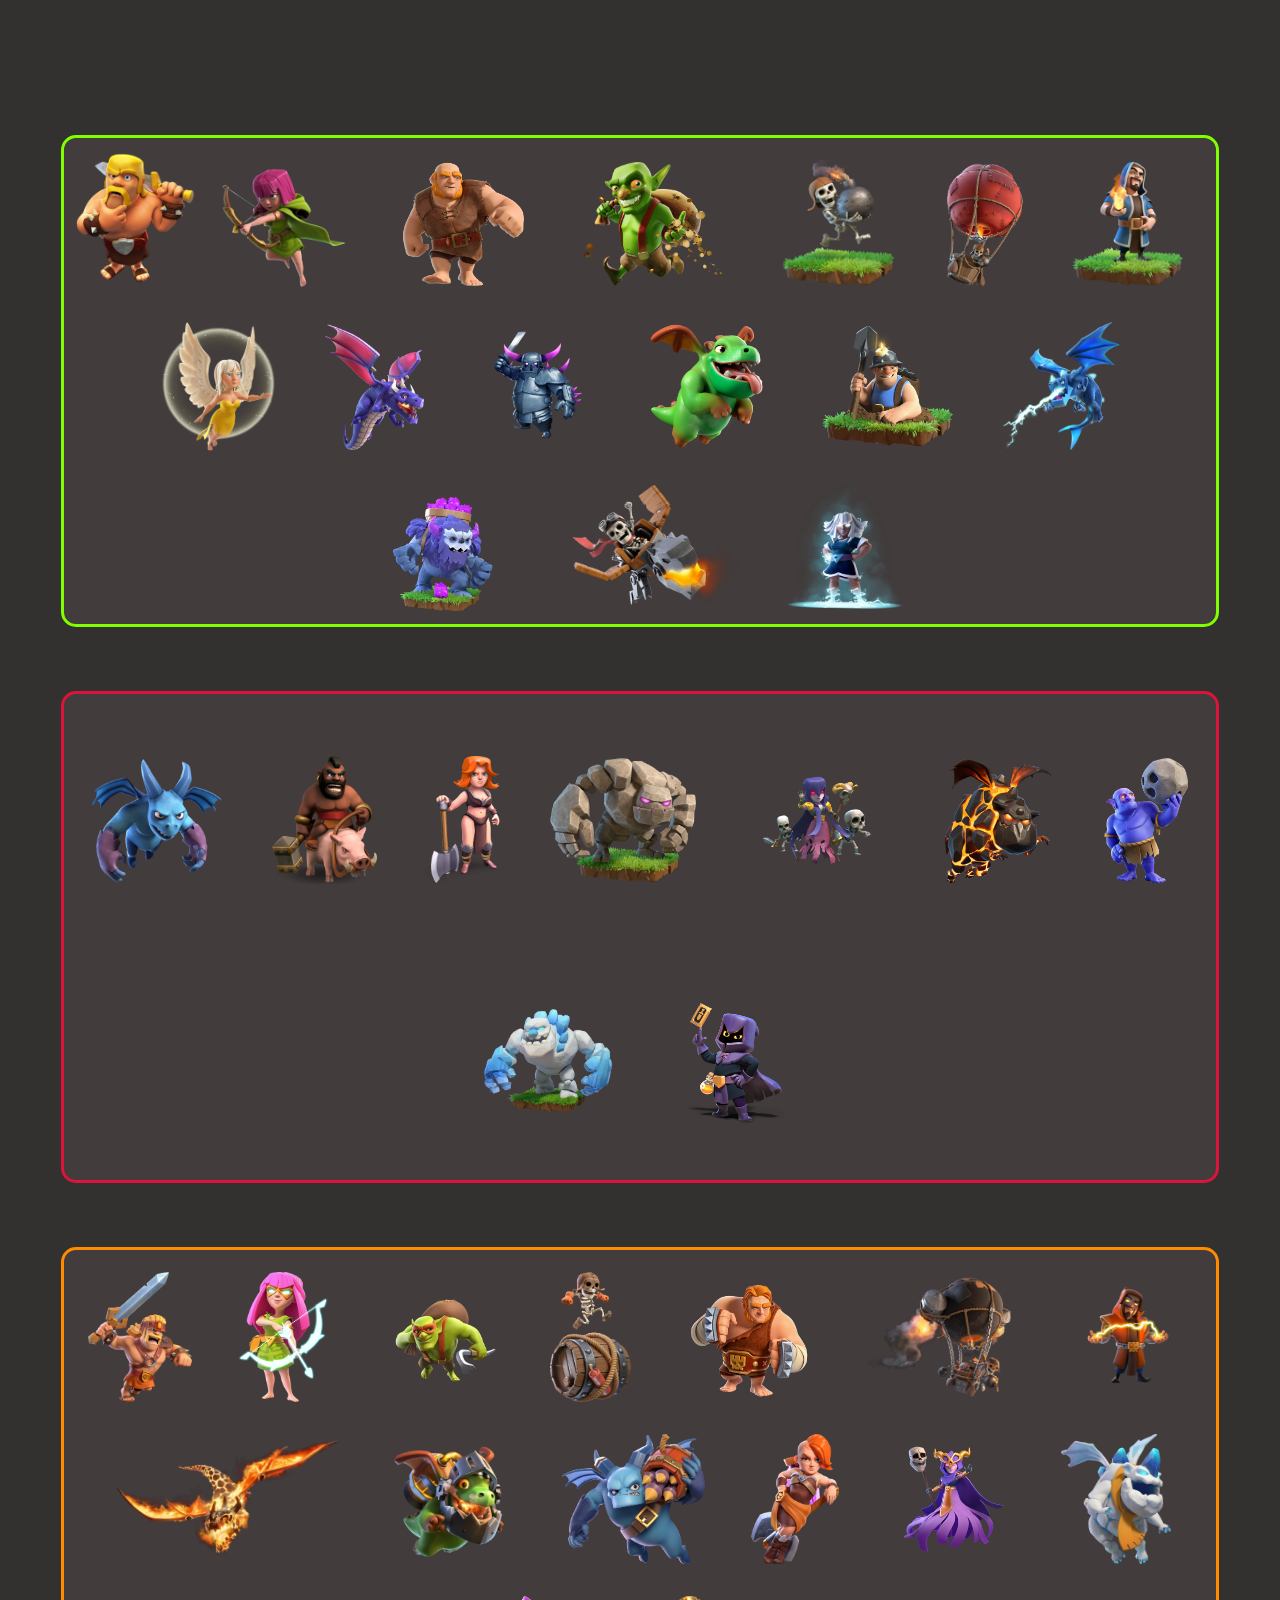
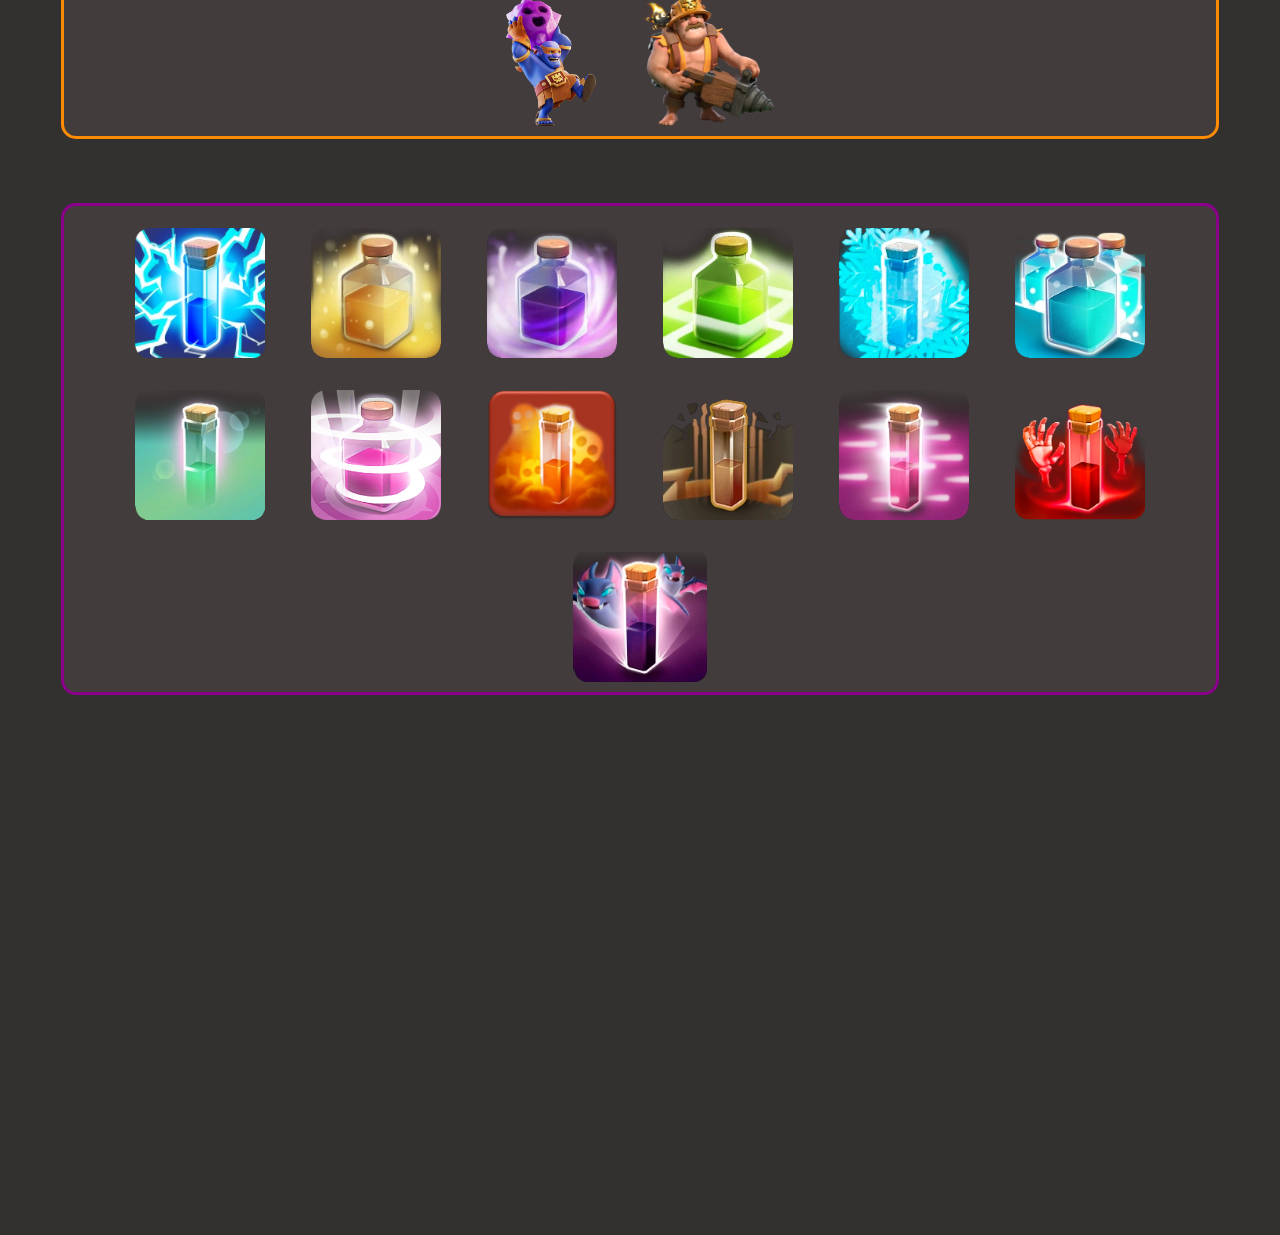
==== army-page.html @ 50364f73 "oui" ====
<!DOCTYPE html>
<html lang="en">
<head>
    <meta charset="UTF-8">
    <meta http-equiv="X-UA-Compatible" content="IE=edge">
    <meta name="viewport" content="width=device-width, initial-scale=1.0">
    <title>army-page</title>
    <link rel="stylesheet" href="styles.css">
</head>
<body>
    <div class="top-box"></div>
    <div class="page-container3">
        <div class="rect" id="elixir-troops">
            <div class="army-box">
                <a href="army-product-page"><img class="troop-img" src="bilder/barbarian.png" alt="bilder/barbarian.png"></a>
                <img class="troop-img" src="bilder/archer.png" alt="bilder/archer.png">
                <img class="troop-img" src="bilder/giant.png" alt="bilder/giant.png">
                <img class="troop-img" src="bilder/goblin.png" alt="bilder/goblin.png">
                <img class="troop-img" src="bilder/wall-breaker.webp" alt="bilder/wall-breaker.webp">
                <img class="troop-img" src="bilder/balloon.webp" alt="bilder/balloon.webp">
                <img class="troop-img" src="bilder/wizard.webp" alt="bilder/wizard.webp">
                <img class="troop-img" src="bilder/healer.webp" alt="bilder/healer.webp">
                <img class="troop-img" src="bilder/dragon.webp" alt="bilder/dragon.webp">
                <img class="troop-img" src="bilder/pekka.png" alt="bilder/pekka.png">
                <img class="troop-img" src="bilder/baby-dragon.webp" alt="bilder/baby-dragon.webp">
                <img class="troop-img" src="bilder/miner.webp" alt="bilder/miner.webp">
                <img class="troop-img" src="bilder/electro-dragon.webp" alt="bilder/electro-dragon.webp">
                <img class="troop-img" src="bilder/yeti.webp" alt="bilder/yeti.webp">
                <img class="troop-img" src="bilder/dragon-rider.webp" alt="bilder/dragon-rider.webp">
                <img class="troop-img" src="bilder/electro-titan.webp" alt="bilder/electro-titan.webp">
            </div>
        </div>

        <div class="rect" id="dark-elixir-troops">
            <div class="army-box">
                <img class="troop-img" src="bilder/minion.webp" alt="bilder/minion.webp">
                <img class="troop-img" src="bilder/hog-rider.png" alt="bilder/hog-rider.png">
                <img class="troop-img" src="bilder/valkarie.png" alt="bilder/valkarie.png">
                <img class="troop-img" src="bilder/golem.webp" alt="bilder/golem.webp">
                <img class="troop-img" src="bilder/witch.png" alt="bilder/witch.webp">
                <img class="troop-img" src="bilder/lava-hound.webp" alt="bilder/lava-hound.webp">
                <img class="troop-img" src="bilder/bowler.webp" alt="bilder/bowler.webp">
                <img class="troop-img" src="bilder/ice-golem.webp" alt="bilder/ice-golem.webp">
                <img class="troop-img" src="bilder/headhunter.webp" alt="bilder/headhunter.webp">
            </div>
        </div>

        <div class="rect" id="super-troops">
            <div class="army-box">
                <img class="troop-img" src="bilder/super-barbarian.webp" alt="bilder/super-barbarian.webp">
                <img class="troop-img" src="bilder/super-archer.webp" alt="bilder/super-archer.png">
                <img class="troop-img" src="bilder/sneaky-goblin.webp" alt="bilder/sneaky-goblin">
                <img class="troop-img" src="bilder/super-wall-breaker.webp" alt="bilder/super-wall-breaker.webp">
                <img class="troop-img" src="bilder/super-giant.webp" alt="bilder/super-giant.webp">
                <img class="troop-img" src="bilder/rocket-balloon.webp" alt="bilder/rocket-balloon.webp">
                <img class="troop-img" src="bilder/super-wizard.webp" alt="bilder/super-wizard.webp">
                <img class="troop-img" src="bilder/super-dragon.webp" alt="bilder/super-dragon.webp">
                <img class="troop-img" src="bilder/inferno-dragon.webp" alt="bilder/inferno-dragon.webp">
                <img class="troop-img" src="bilder/super-minion.webp" alt="bilder/super-minion.webp">
                <img class="troop-img" src="bilder/super-valkyrie.webp" alt="bilder/super-valkyrie.webp">
                <img class="troop-img" src="bilder/super-witch.webp" alt="bilder/super-witch.webp">
                <img class="troop-img" src="bilder/ice-hound.webp" alt="bilder/ice-hound.webp">
                <img class="troop-img" src="bilder/super-bowler.webp" alt="bilder/super-bowler.webp">
                <img class="troop-img" src="bilder/super-miner.webp" alt="bilder/super-miner.webp">
            </div>
        </div>

        <div class="rect" id="spells">
            <div class="army-box">
                <img class="troop-img" src="bilder/lightning-spell.webp" alt="bilder/lightning-spell.webp">
                <img class="troop-img" src="bilder/heal-spell.webp" alt="bilder/heal-spell.webp">
                <img class="troop-img" src="bilder/rage-spell.webp" alt="bilder/rage-spell.png">
                <img class="troop-img" src="bilder/jump-spell.webp" alt="bilder/jump-spell.webp">
                <img class="troop-img" src="bilder/freeze-spell.webp" alt="bilder/freeze-spell.webp">
                <img class="troop-img" src="bilder/clone-spell.webp" alt="bilder/clone-spell.webp">
                <img class="troop-img" src="bilder/invisibility-spell.webp" alt="bilder/invisibility-spell.webp">
                <img class="troop-img" src="bilder/recall-spell.webp" alt="bilder/recall-spell.webp">
                <img class="troop-img" src="bilder/poison-spell.webp" alt="bilder/poison-spell.webp">
                <img class="troop-img" src="bilder/earthquake-spell.webp" alt="bilder/earthquake-spell.webp">
                <img class="troop-img" src="bilder/haste-spell.webp" alt="bilder/haste-spell.webp">
                <img class="troop-img" src="bilder/skeleton-spell.webp" alt="bilder/skeleton-spell.webp">
                <img class="troop-img" src="bilder/bat-spell.webp" alt="bilder/bat-spell.webp">
            </div>
        </div>
    </div>

    


</body>
</html>
---- styles.css ----
*{
    margin: 0;
}

.page-container{
    width: 100vw;
    height: 350vh;
    background-color: #333030;
    display: flex;
    flex-direction: column;
    align-items: center;
}

.page-container2{
    width: 100vw;
    height: 150vh;
    background-color: #333030;
    display: flex;
    flex-direction: column;
    align-items: center;
}



body{
    overflow-x: hidden;
    background-color: #333030;
}

html, body {
    scroll-behavior: smooth;
}


.top-bar{
    width: 100%;
    height: 4.571%;
    background-color: #423c3c;
    padding-bottom: 1%;
}

.top-bar-box{
    width: 100%;
    height: 50%;
    background-color: #423c3c;
    display: flex;
    flex-direction: row;
    justify-content: center;
}


.button-box{
    display: flex;
    flex-direction: row;
    justify-content: space-around;
    width: 70%;
    height: 100%;
}

.button{
    width: 150px;
    height: 100%;
    border: none;
    background-color: #423c3c;
    color: white;
    text-decoration: none;
    display: flex;
    justify-content: center;
    align-items: center;
    font-size: 16px;
    cursor: pointer;
    margin-bottom: 20%;
  }

.button1{
    width: 150px;
    height: 100%;
    border: none;
    background-color: #423c3c;
    display: inline-block;
    cursor: pointer;
    margin-bottom: 20%;    
}

.button:hover{
    background-color: gray;
}

.button-img{
    height: 50px;
    width: auto;
}

.main-img-box{
    width: 100%;
    height: 21.428%;    
    display: flex;
    justify-content: center;
    overflow: hidden;
}

.main-img{
    width: 100%;
    height: 100%;
}

.middle-box{
    height: 2.285%;
    width: 100%;
}

.content-container1{
    height: 8.886%;
    width: 80%;
    background-image: url("bilder/army-img.png");
    background-repeat: no-repeat;
    border-radius: 20px;
    margin-top: 2.5%;
    margin-bottom: 2.5%;
    text-decoration: none;
    max-width: 864px;
    max-height: 287.928px;
}

.content-container2{
    height: 8.886%;
    width: 80%;
    background-image: url("bilder/defence-img.png");
    background-repeat: no-repeat;
    border-radius: 20px;
    margin-top: 2.5%;
    margin-bottom: 2.5%;
    text-decoration: none;
    max-width: 864px;
    max-height: 287.928px;
}

.content-container3{
    height: 8.886%;
    width: 80%;
    background-image: url("bilder/builder-base-img.png");
    background-repeat: no-repeat;
    border-radius: 20px;
    margin-top: 2.5%;
    margin-bottom: 2.5%;
    text-decoration: none;
    max-width: 864px;
    max-height: 287.928px;
}

.content-container4{
    height: 8.886%;
    width: 80%;
    background-image: url("bilder/town-hall-img.png");
    background-repeat: no-repeat;
    border-radius: 20px;
    margin-top: 2.5%;
    margin-bottom: 2.5%;
    text-decoration: none;
    max-width: 864px;
    max-height: 287.928px;
}

.content-container5{
    height: 8.886%;
    width: 80%;
    background-image: url("bilder/clan-capital-img.png");
    background-repeat: no-repeat;
    border-radius: 20px;
    margin-top: 2.5%;
    margin-bottom: 2.5%;
    text-decoration: none;
    max-width: 864px;
    max-height: 287.928px;
}

.box-text{
    margin-top: 20px;
}

h1{
    font-size: 50px;
    color: white;
    border: none;
    font-family: 'Courier New', Courier, monospace;
    display: flex;
    justify-content: center;
}

.bottom-box-container{
    height: 16.666%;
    width: 100%;
    display: flex;
    flex-direction: column;
    justify-content: flex-end;
}

.bottom-box{
    height: 70%;
    width: 100%;
    background-color: #423c3c;
}




    



.page-container3{
    width: 100vw;
    height: 300vh;
    background-color: #333030;
    display: flex;
    flex-direction: column;
    align-items: center;
}

.rect{
    width: 90%;
    height: 18%;
    display: flex;
    flex-direction: column;
    align-items: center;
    background-color: #423c3c;
    border-radius: 15px;
    margin-bottom:  5%;
}



.army-box{
    width: 100%;
    height: 100%;
    display: flex;
    justify-content: center;
    align-items: center;
    flex-direction: row;
    flex-wrap: wrap;
}

.troop-img{
    width: auto;
    height: 80px;
    padding-left: 2%;
    padding-top: 1%;
    padding-right: 2%;
}
  
.top-box{
    width: 100vw;
    height: 15vh;
}

#elixir-troops{
    border-color: chartreuse;
    border-style: solid;
}

#dark-elixir-troops{
    border-color: crimson;
    border-style: solid;
}
  
#super-troops{
    border-color: darkorange;
    border-style: solid;
}

#spells{
    border-color: darkmagenta;
    border-style: solid;
}

#buildings{
    height: 40%;
}

#traps{
    height: 35%;
}




@media(max-width:1279px){
    .main-img-box{
        height: auto;
    }
}

@media(min-width:1050px){
    .troop-img{
        height: 130px ;
    }
}

@media (max-width:1000px){
    .button-box{
        width: 95%;
    }
    .rect{
        height: 22%;
    }
    .troop-img{
        width: auto;
        height: 85px;
        padding-top: 3%;
    }

}

@media (max-width:700px){
    .rect{
        height: 24%;
    }
    .troop-img{
        height: 75px;
    }
    .middle-box{
        height: 1.9%;
    }

}


@media(max-width:500px){
    .button{
        width: 40px;
        font-size: 10px;
    }
    .button1{
        width: 40px;
    }
    .button-img{
        height: 35px;
    }
    h1{
        font-size: 35px;
    }
    .rect{
        height: 25%;
    }
    .troop-img{
        width: auto;
        height: 70px;
        padding-top: 3%;
    }
    .middle-box{
        height: 1%;
    }
    
    
    
}

@media(max-width:380px){
    .troop-img{
        height: 65px;
    }
}
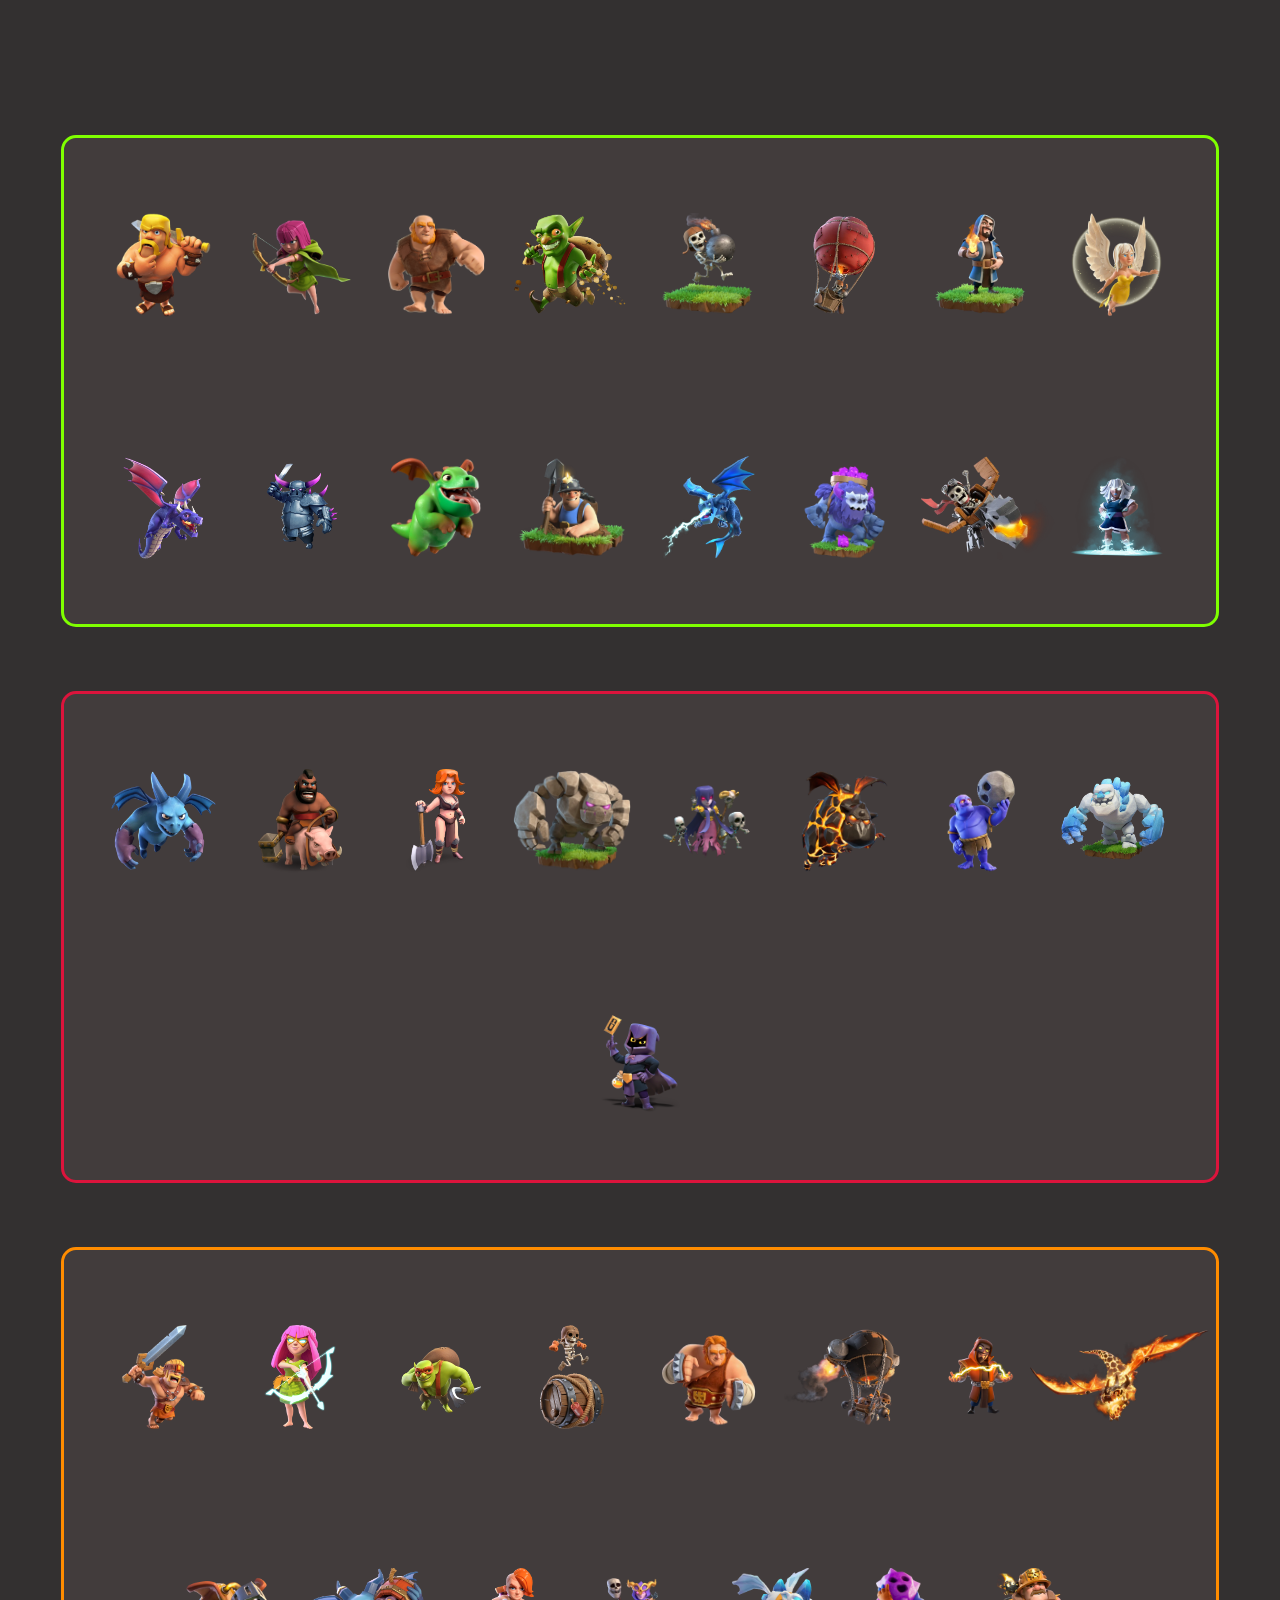
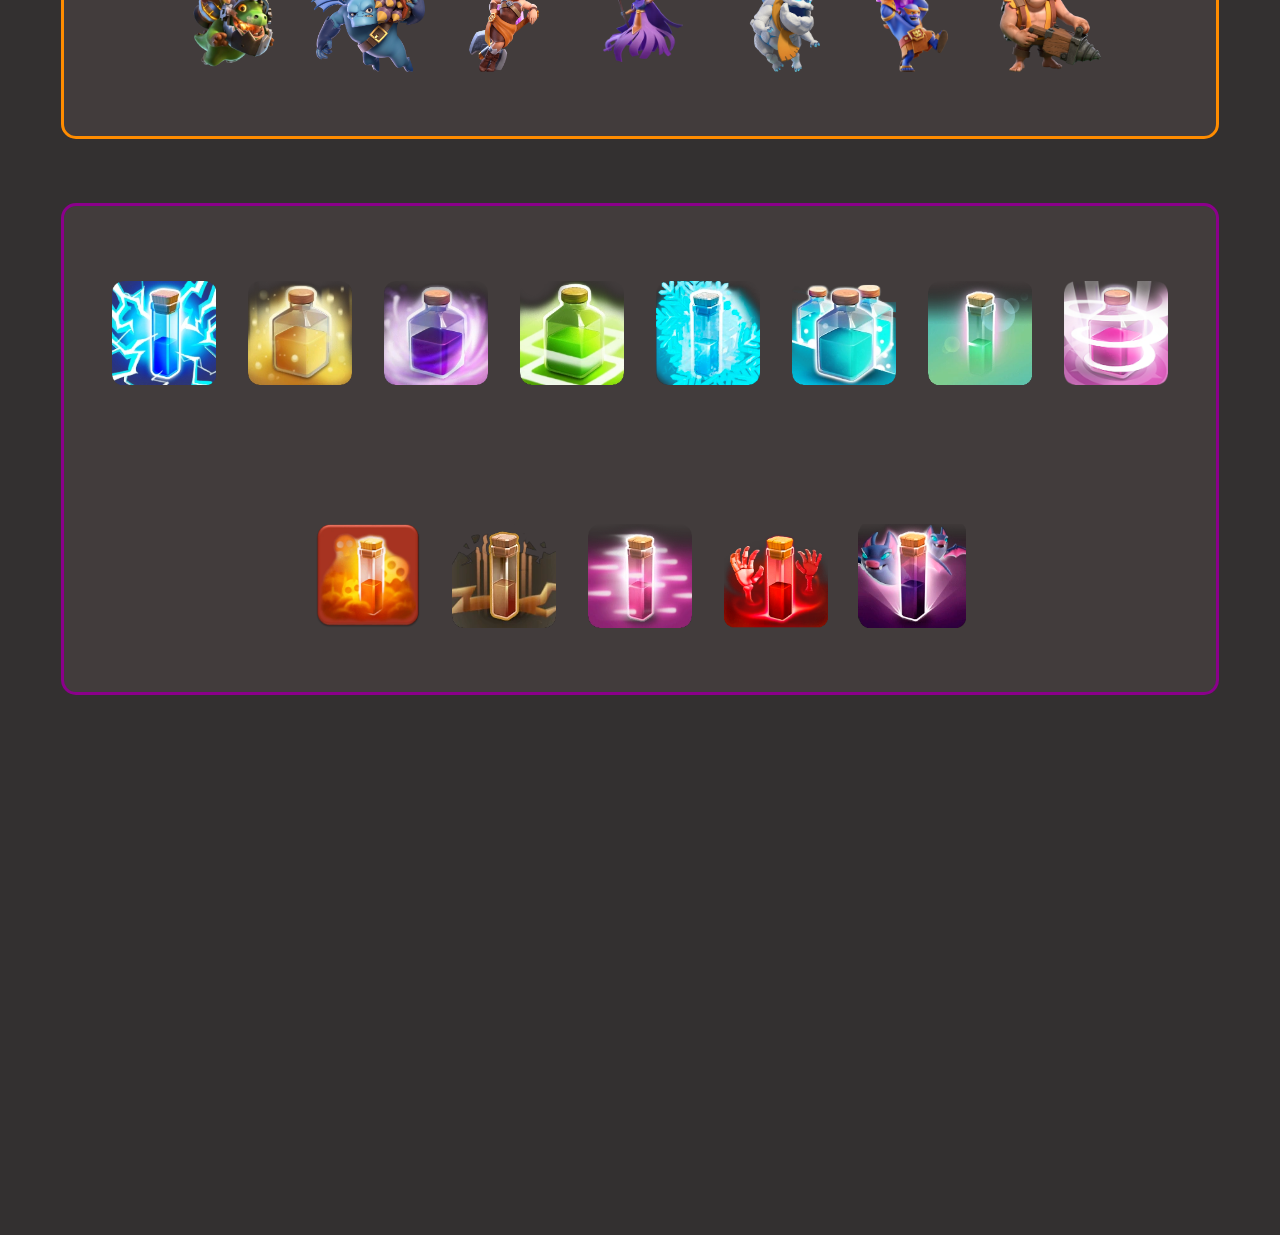
==== commit eb0db418: "började på product-page" ====
--- a/army-page.html
+++ b/army-page.html
@@ -12,74 +12,74 @@
     <div class="page-container3">
         <div class="rect" id="elixir-troops">
             <div class="army-box">
-                <a href="army-product-page"><img class="troop-img" src="bilder/barbarian.png" alt="bilder/barbarian.png"></a>
-                <img class="troop-img" src="bilder/archer.png" alt="bilder/archer.png">
-                <img class="troop-img" src="bilder/giant.png" alt="bilder/giant.png">
-                <img class="troop-img" src="bilder/goblin.png" alt="bilder/goblin.png">
-                <img class="troop-img" src="bilder/wall-breaker.webp" alt="bilder/wall-breaker.webp">
-                <img class="troop-img" src="bilder/balloon.webp" alt="bilder/balloon.webp">
-                <img class="troop-img" src="bilder/wizard.webp" alt="bilder/wizard.webp">
-                <img class="troop-img" src="bilder/healer.webp" alt="bilder/healer.webp">
-                <img class="troop-img" src="bilder/dragon.webp" alt="bilder/dragon.webp">
-                <img class="troop-img" src="bilder/pekka.png" alt="bilder/pekka.png">
-                <img class="troop-img" src="bilder/baby-dragon.webp" alt="bilder/baby-dragon.webp">
-                <img class="troop-img" src="bilder/miner.webp" alt="bilder/miner.webp">
-                <img class="troop-img" src="bilder/electro-dragon.webp" alt="bilder/electro-dragon.webp">
-                <img class="troop-img" src="bilder/yeti.webp" alt="bilder/yeti.webp">
-                <img class="troop-img" src="bilder/dragon-rider.webp" alt="bilder/dragon-rider.webp">
-                <img class="troop-img" src="bilder/electro-titan.webp" alt="bilder/electro-titan.webp">
+                <a href="army-product-page.html?src=bilder/barbarian.png&name=Barbarian"class="troop-img-box"><img class="troop-img" src="bilder/barbarian.png" alt="bilder/barbarian.png"></a>
+                <a href="army-product-page.html?src=bilder/archer.png&name=Archer"class="troop-img-box"><img class="troop-img" src="bilder/archer.png" alt="bilder/archer.png"></a>
+                <a href="army-product-page.html?src=bilder/giant.png&name=Giant"class="troop-img-box"><img class="troop-img" src="bilder/giant.png" alt="bilder/giant.png"></a>
+                <a href="army-product-page.html?src=bilder/goblin.png&name=Goblin"class="troop-img-box"><img class="troop-img" src="bilder/goblin.png" alt="bilder/goblin.png"></a>
+                <a href="army-product-page.html?src=bilder/wall-breaker.webp&name=Wall breaker"class="troop-img-box"><img class="troop-img" src="bilder/wall-breaker.webp" alt="bilder/wall-breaker.webp"></a>
+                <a href="army-product-page.html?src=bilder/balloon.webp&name=Balloon"class="troop-img-box"><img class="troop-img" src="bilder/balloon.webp" alt="bilder/balloon.webp"></a>
+                <a href="army-product-page.html?src=bilder/wizard.webp&name=Wizard"class="troop-img-box"><img class="troop-img" src="bilder/wizard.webp" alt="bilder/wizard.webp"></a>
+                <a href="army-product-page.html?src=bilder/healer.webp&name=Healer"class="troop-img-box"><img class="troop-img" src="bilder/healer.webp" alt="bilder/healer.webp"></a>
+                <a href="army-product-page.html?src=bilder/dragon.webp&name=Dragon"class="troop-img-box"><img class="troop-img" src="bilder/dragon.webp" alt="bilder/dragon.webp"></a>
+                <a href="army-product-page.html?src=bilder/pekka.png&name=P.E.E.K.A"class="troop-img-box"><img class="troop-img" src="bilder/pekka.png" alt="bilder/pekka.png"></a>
+                <a href="army-product-page.html?src=bilder/baby-dragon.webp&name=Baby dragon"class="troop-img-box"><img class="troop-img" src="bilder/baby-dragon.webp" alt="bilder/baby-dragon.webp"></a>
+                <a href="army-product-page.html?src=bilder/miner.webp&name=Miner"class="troop-img-box"><img class="troop-img" src="bilder/miner.webp" alt="bilder/miner.webp"></a>
+                <a href="army-product-page.html?src=bilder/electro-dragon.webp&name=Electro dragon"class="troop-img-box"><img class="troop-img" src="bilder/electro-dragon.webp" alt="bilder/electro-dragon.webp"></a>
+                <a href="army-product-page.html?src=bilder/yeti.webp&name=Yeti"class="troop-img-box"><img class="troop-img" src="bilder/yeti.webp" alt="bilder/yeti.webp"></a>
+                <a href="army-product-page.html?src=bilder/dragon-rider.webp&name=Dragon rider"class="troop-img-box"><img class="troop-img" src="bilder/dragon-rider.webp" alt="bilder/dragon-rider.webp"></a>
+                <a href="army-product-page.html?src=bilder/electro-titan.webp&name=Electro titan"class="troop-img-box"><img class="troop-img" src="bilder/electro-titan.webp" alt="bilder/electro-titan.webp"></a>
             </div>
         </div>
 
         <div class="rect" id="dark-elixir-troops">
             <div class="army-box">
-                <img class="troop-img" src="bilder/minion.webp" alt="bilder/minion.webp">
-                <img class="troop-img" src="bilder/hog-rider.png" alt="bilder/hog-rider.png">
-                <img class="troop-img" src="bilder/valkarie.png" alt="bilder/valkarie.png">
-                <img class="troop-img" src="bilder/golem.webp" alt="bilder/golem.webp">
-                <img class="troop-img" src="bilder/witch.png" alt="bilder/witch.webp">
-                <img class="troop-img" src="bilder/lava-hound.webp" alt="bilder/lava-hound.webp">
-                <img class="troop-img" src="bilder/bowler.webp" alt="bilder/bowler.webp">
-                <img class="troop-img" src="bilder/ice-golem.webp" alt="bilder/ice-golem.webp">
-                <img class="troop-img" src="bilder/headhunter.webp" alt="bilder/headhunter.webp">
+                <a href="army-product-page.html?src=bilder/minion.webp&name=Minion"class="troop-img-box"><img class="troop-img" src="bilder/minion.webp" alt="bilder/minion.webp"></a>
+                <a href="army-product-page.html?src=bilder/hog-rider.png&name=Hog rider"class="troop-img-box"><img class="troop-img" src="bilder/hog-rider.png" alt="bilder/hog-rider.png"></a>
+                <a href="army-product-page.html?src=bilder/valkarie.png&name=Valkarie"class="troop-img-box"><img class="troop-img" src="bilder/valkarie.png" alt="bilder/valkarie.png"></a>
+                <a href="army-product-page.html?src=bilder/golem.webp&name=Golem"class="troop-img-box"><img class="troop-img" src="bilder/golem.webp" alt="bilder/golem.webp"></a>
+                <a href="army-product-page.html?src=bilder/witch.png&name=Witch"class="troop-img-box"><img class="troop-img" src="bilder/witch.png" alt="bilder/witch.webp"></a>
+                <a href="army-product-page.html?src=bilder/lava-hound.webp&name=Lava hound"class="troop-img-box"><img class="troop-img" src="bilder/lava-hound.webp" alt="bilder/lava-hound.webp"></a>
+                <a href="army-product-page.html?src=bilder/bowler.webp&name=Bowler"class="troop-img-box"><img class="troop-img" src="bilder/bowler.webp" alt="bilder/bowler.webp"></a>
+                <a href="army-product-page.html?src=bilder/ice-golem.webp&name=Ice golem"class="troop-img-box"><img class="troop-img" src="bilder/ice-golem.webp" alt="bilder/ice-golem.webp"></a>
+                <a href="army-product-page.html?src=bilder/headhunter.webp&name=Headhunter"class="troop-img-box"><img class="troop-img" src="bilder/headhunter.webp" alt="bilder/headhunter.webp"></a>
             </div>
         </div>
 
         <div class="rect" id="super-troops">
             <div class="army-box">
-                <img class="troop-img" src="bilder/super-barbarian.webp" alt="bilder/super-barbarian.webp">
-                <img class="troop-img" src="bilder/super-archer.webp" alt="bilder/super-archer.png">
-                <img class="troop-img" src="bilder/sneaky-goblin.webp" alt="bilder/sneaky-goblin">
-                <img class="troop-img" src="bilder/super-wall-breaker.webp" alt="bilder/super-wall-breaker.webp">
-                <img class="troop-img" src="bilder/super-giant.webp" alt="bilder/super-giant.webp">
-                <img class="troop-img" src="bilder/rocket-balloon.webp" alt="bilder/rocket-balloon.webp">
-                <img class="troop-img" src="bilder/super-wizard.webp" alt="bilder/super-wizard.webp">
-                <img class="troop-img" src="bilder/super-dragon.webp" alt="bilder/super-dragon.webp">
-                <img class="troop-img" src="bilder/inferno-dragon.webp" alt="bilder/inferno-dragon.webp">
-                <img class="troop-img" src="bilder/super-minion.webp" alt="bilder/super-minion.webp">
-                <img class="troop-img" src="bilder/super-valkyrie.webp" alt="bilder/super-valkyrie.webp">
-                <img class="troop-img" src="bilder/super-witch.webp" alt="bilder/super-witch.webp">
-                <img class="troop-img" src="bilder/ice-hound.webp" alt="bilder/ice-hound.webp">
-                <img class="troop-img" src="bilder/super-bowler.webp" alt="bilder/super-bowler.webp">
-                <img class="troop-img" src="bilder/super-miner.webp" alt="bilder/super-miner.webp">
+                <a href="army-product-page.html?src=bilder/super-barbarian.webp&name=Super barbarian"class="troop-img-box"><img class="troop-img" src="bilder/super-barbarian.webp" alt="bilder/super-barbarian.webp"></a>
+                <a href="army-product-page.html?src=bilder/super-archer.webp&name=Super archer"class="troop-img-box"><img class="troop-img" src="bilder/super-archer.webp" alt="bilder/super-archer.png"></a>
+                <a href="army-product-page.html?src=bilder/sneaky-goblin.webp&name=Sneaky goblin"class="troop-img-box"><img class="troop-img" src="bilder/sneaky-goblin.webp" alt="bilder/sneaky-goblin.webp"></a>
+                <a href="army-product-page.html?src=bilder/super-wall-breaker.webp&name=Super wall breaker"class="troop-img-box"><img class="troop-img" src="bilder/super-wall-breaker.webp" alt="bilder/super-wall-breaker.webp"></a>
+                <a href="army-product-page.html?src=bilder/super-giant.webp&name=Super giant"class="troop-img-box"><img class="troop-img" src="bilder/super-giant.webp" alt="bilder/super-giant.webp"></a>
+                <a href="army-product-page.html?src=bilder/rocket-balloon.webp&name=Rocket balloon"class="troop-img-box"><img class="troop-img" src="bilder/rocket-balloon.webp" alt="bilder/rocket-balloon.webp"></a>
+                <a href="army-product-page.html?src=bilder/super-wizard.webp&name=Super wizard"class="troop-img-box"><img class="troop-img" src="bilder/super-wizard.webp" alt="bilder/super-wizard.webp"></a>
+                <a href="army-product-page.html?src=bilder/super-dragon.webp&name=Super dragon"class="troop-img-box"><img class="troop-img" src="bilder/super-dragon.webp" alt="bilder/super-dragon.webp"></a>
+                <a href="army-product-page.html?src=bilder/inferno-dragon.webp&name=Inferno dragon"class="troop-img-box"><img class="troop-img" src="bilder/inferno-dragon.webp" alt="bilder/inferno-dragon.webp"></a>
+                <a href="army-product-page.html?src=bilder/super-minion.webp&name=Super minion"class="troop-img-box"><img class="troop-img" src="bilder/super-minion.webp" alt="bilder/super-minion.webp"></a>
+                <a href="army-product-page.html?src=bilder/super-valkyrie.webp&name=Super valkyrie"class="troop-img-box"><img class="troop-img" src="bilder/super-valkyrie.webp" alt="bilder/super-valkyrie.webp"></a>
+                <a href="army-product-page.html?src=bilder/super-witch.webp&name=Super witch"class="troop-img-box"><img class="troop-img" src="bilder/super-witch.webp" alt="bilder/super-witch.webp"></a>
+                <a href="army-product-page.html?src=bilder/ice-hound.webp&name=Ice hound"class="troop-img-box"><img class="troop-img" src="bilder/ice-hound.webp" alt="bilder/ice-hound.webp"></a>
+                <a href="army-product-page.html?src=bilder/super-bowler.webp&name=Super bowler"class="troop-img-box"><img class="troop-img" src="bilder/super-bowler.webp" alt="bilder/super-bowler.webp"></a>
+                <a href="army-product-page.html?src=bilder/super-miner.webp&name=Super miner"class="troop-img-box"><img class="troop-img" src="bilder/super-miner.webp" alt="bilder/super-miner.webp"></a>
             </div>
         </div>
 
         <div class="rect" id="spells">
             <div class="army-box">
-                <img class="troop-img" src="bilder/lightning-spell.webp" alt="bilder/lightning-spell.webp">
-                <img class="troop-img" src="bilder/heal-spell.webp" alt="bilder/heal-spell.webp">
-                <img class="troop-img" src="bilder/rage-spell.webp" alt="bilder/rage-spell.png">
-                <img class="troop-img" src="bilder/jump-spell.webp" alt="bilder/jump-spell.webp">
-                <img class="troop-img" src="bilder/freeze-spell.webp" alt="bilder/freeze-spell.webp">
-                <img class="troop-img" src="bilder/clone-spell.webp" alt="bilder/clone-spell.webp">
-                <img class="troop-img" src="bilder/invisibility-spell.webp" alt="bilder/invisibility-spell.webp">
-                <img class="troop-img" src="bilder/recall-spell.webp" alt="bilder/recall-spell.webp">
-                <img class="troop-img" src="bilder/poison-spell.webp" alt="bilder/poison-spell.webp">
-                <img class="troop-img" src="bilder/earthquake-spell.webp" alt="bilder/earthquake-spell.webp">
-                <img class="troop-img" src="bilder/haste-spell.webp" alt="bilder/haste-spell.webp">
-                <img class="troop-img" src="bilder/skeleton-spell.webp" alt="bilder/skeleton-spell.webp">
-                <img class="troop-img" src="bilder/bat-spell.webp" alt="bilder/bat-spell.webp">
+                <a href="army-product-page.html?src=bilder/lightning-spell.webp&name=Lightning spell"class="troop-img-box"><img class="troop-img" src="bilder/lightning-spell.webp" alt="bilder/lightning-spell.webp"></a>
+                <a href="army-product-page.html?src=bilder/heal-spell.webp&name=Healing spell"class="troop-img-box"><img class="troop-img" src="bilder/heal-spell.webp" alt="bilder/heal-spell.webp"></a>
+                <a href="army-product-page.html?src=bilder/rage-spell.webp&name=Rage spell"class="troop-img-box"><img class="troop-img" src="bilder/rage-spell.webp" alt="bilder/rage-spell.png"></a>
+                <a href="army-product-page.html?src=bilder/jump-spell.webp&name=Jump spell"class="troop-img-box"><img class="troop-img" src="bilder/jump-spell.webp" alt="bilder/jump-spell.webp"></a>
+                <a href="army-product-page.html?src=bilder/freeze-spell.webp&name=Freeze spell"class="troop-img-box"><img class="troop-img" src="bilder/freeze-spell.webp" alt="bilder/freeze-spell.webp"></a>
+                <a href="army-product-page.html?src=bilder/clone-spell.webp&name=Clone spell"class="troop-img-box"><img class="troop-img" src="bilder/clone-spell.webp" alt="bilder/clone-spell.webp"></a>
+                <a href="army-product-page.html?src=bilder/invisibility-spell.webp&name=Invisibility spell"class="troop-img-box"><img class="troop-img" src="bilder/invisibility-spell.webp" alt="bilder/invisibility-spell.webp"></a>
+                <a href="army-product-page.html?src=bilder/recall-spell.webp&name=Recall spell"class="troop-img-box"><img class="troop-img" src="bilder/recall-spell.webp" alt="bilder/recall-spell.webp"></a>
+                <a href="army-product-page.html?src=bilder/poison-spell.webp&name=Poison spell"class="troop-img-box"><img class="troop-img" src="bilder/poison-spell.webp" alt="bilder/poison-spell.webp"></a>
+                <a href="army-product-page.html?src=bilder/earthquake-spell.webp&name=Earthquake spell"class="troop-img-box"><img class="troop-img" src="bilder/earthquake-spell.webp" alt="bilder/earthquake-spell.webp"></a>
+                <a href="army-product-page.html?src=bilder/haste-spell.webp&name=Haste spell"class="troop-img-box"><img class="troop-img" src="bilder/haste-spell.webp" alt="bilder/haste-spell.webp"></a>
+                <a href="army-product-page.html?src=bilder/skeleton-spell.webp&name=Skeleton spell"class="troop-img-box"><img class="troop-img" src="bilder/skeleton-spell.webp" alt="bilder/skeleton-spell.webp"></a>
+                <a href="army-product-page.html?src=bilder/bat-spell.webp&name=Bat spell"class="troop-img-box"><img class="troop-img" src="bilder/bat-spell.webp" alt="bilder/bat-spell.webp"></a>
             </div>
         </div>
     </div>
--- a/styles.css
+++ b/styles.css
@@ -22,6 +22,7 @@
 
 
 
+
 body{
     overflow-x: hidden;
     background-color: #333030;
@@ -38,6 +39,8 @@
     background-color: #423c3c;
     padding-bottom: 1%;
 }
+
+
 
 .top-bar-box{
     width: 100%;
@@ -240,12 +243,20 @@
     flex-wrap: wrap;
 }
 
-.troop-img{
-    width: auto;
+.troop-img-box{
+    width: 90px;
     height: 80px;
     padding-left: 2%;
     padding-top: 1%;
     padding-right: 2%;
+    display: flex;
+    justify-content: center;
+    align-items: center;
+}
+
+.troop-img{
+    width: auto;
+    height: 80%;
 }
   
 .top-box{
@@ -284,6 +295,60 @@
 
 
 
+.page-container4{
+    width: 100vw;
+    height: 100vh;
+    background-color: #333030;
+    display: flex;
+    flex-direction: column;
+    align-items: center;
+}
+
+
+.img-box2{
+    height: 20%;
+    width: 100%;
+    display: flex;
+    flex-direction: row;
+    justify-content: center;
+}
+
+.img2{
+    padding-top: 1%;
+    height: 100%;
+    width: auto;
+}
+
+
+#troop-text{
+    padding-top: 1%;
+    height: 10%;
+    display: flex;
+    flex-direction: row;
+    justify-content: center;
+    align-items: center;
+}
+
+
+.container{
+    height: 64.429%;
+    width: 100%;
+    display: flex;
+    flex-direction: row;
+    justify-content: flex-start;
+}
+
+.half-box{
+    height: 100%;
+    width: 50%;
+    display: flex;
+    flex-direction: column;
+    align-items: center;
+}
+
+
+
+
 @media(max-width:1279px){
     .main-img-box{
         height: auto;
@@ -291,8 +356,8 @@
 }
 
 @media(min-width:1050px){
-    .troop-img{
-        height: 130px ;
+    .troop-img-box{
+        height: 130px;
     }
 }
 
@@ -303,10 +368,16 @@
     .rect{
         height: 22%;
     }
-    .troop-img{
-        width: auto;
+    .troop-img-box{
+        width: 85px;
         height: 85px;
         padding-top: 3%;
+    }
+    .container{
+        flex-direction: column;
+    }
+    .half-box{
+        width: 100%;
     }
 
 }
@@ -315,7 +386,7 @@
     .rect{
         height: 24%;
     }
-    .troop-img{
+    .troop-img-box{
         height: 75px;
     }
     .middle-box{
@@ -342,8 +413,8 @@
     .rect{
         height: 25%;
     }
-    .troop-img{
-        width: auto;
+    .troop-img-box{
+        width: 70px;
         height: 70px;
         padding-top: 3%;
     }
@@ -356,7 +427,7 @@
 }
 
 @media(max-width:380px){
-    .troop-img{
+    .troop-img-box{
         height: 65px;
     }
 }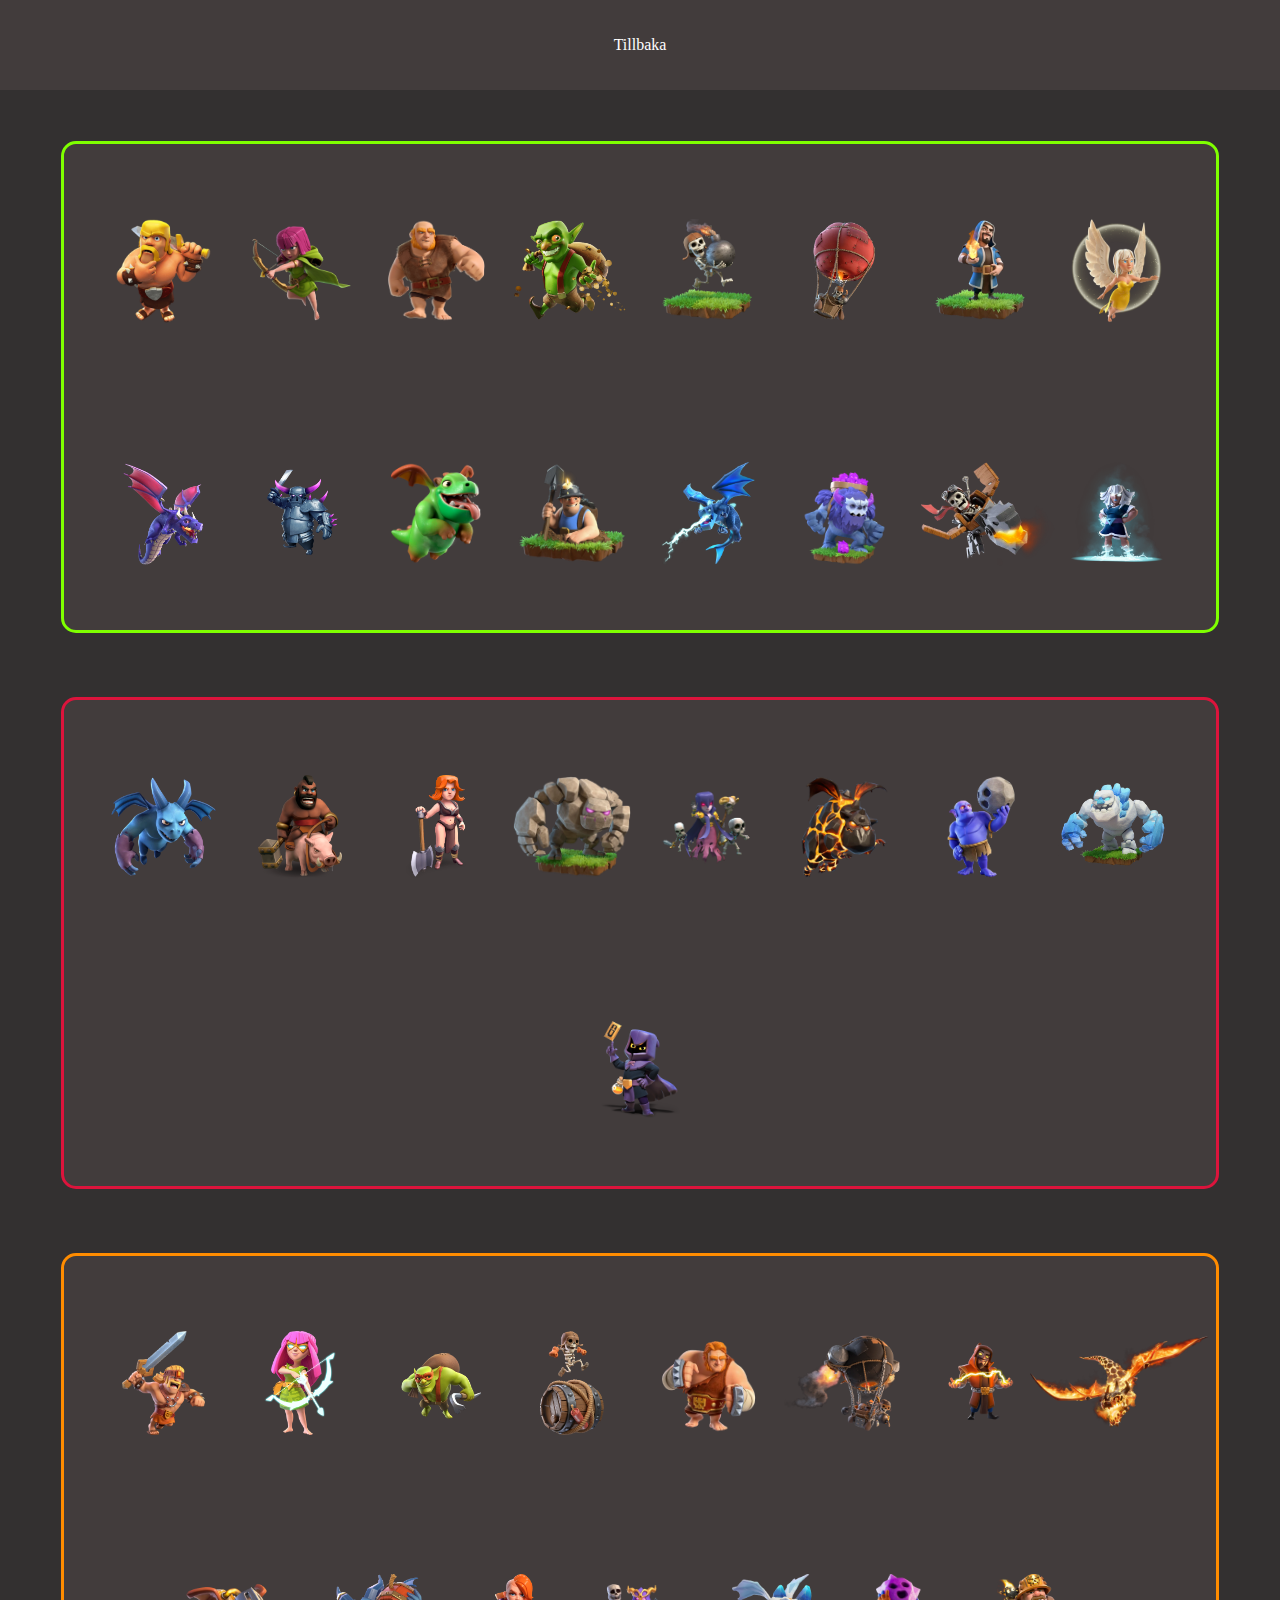
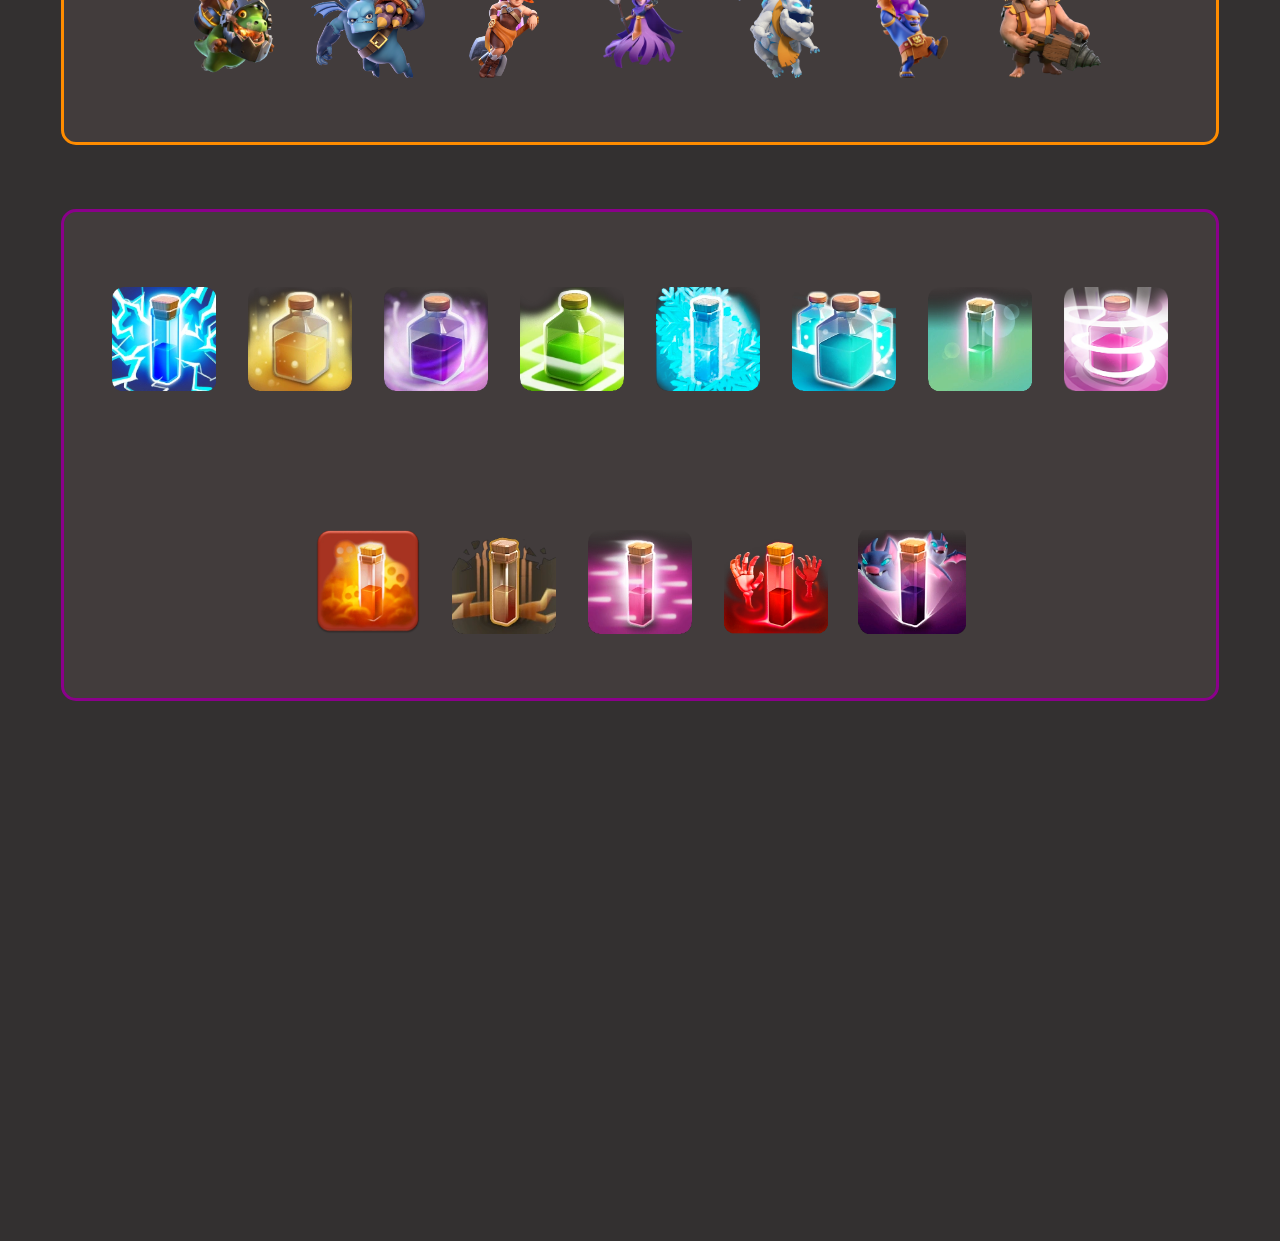
==== commit ae53dab7: "dfdf" ====
--- a/army-page.html
+++ b/army-page.html
@@ -8,7 +8,7 @@
     <link rel="stylesheet" href="styles.css">
 </head>
 <body>
-    <div class="top-box"></div>
+    <div class="top-box" id="top-box-light"><a href="index.html" class="button">Tillbaka</a></div>
     <div class="page-container3">
         <div class="rect" id="elixir-troops">
             <div class="army-box">
--- a/styles.css
+++ b/styles.css
@@ -220,6 +220,14 @@
     align-items: center;
 }
 
+#top-box-light{
+    background-color: #423c3c;
+    margin-bottom: 4%;
+    display: flex;
+    justify-content: center;
+    height: 10vh;
+}
+
 .rect{
     width: 90%;
     height: 18%;
@@ -335,16 +343,31 @@
     width: 100%;
     display: flex;
     flex-direction: row;
-    justify-content: flex-start;
+    justify-content: space-around;
 }
 
 .half-box{
-    height: 100%;
-    width: 50%;
-    display: flex;
-    flex-direction: column;
-    align-items: center;
-}
+    height: 95%;
+    width: 45%;
+    display: flex;
+    flex-direction: column;
+    align-items: center;
+    border-radius: 15px;
+    border-color: black;
+    border-style: solid;
+    background-color: #423c3c;
+}
+
+
+#info-text-header{
+    margin-top: 2%;
+}
+
+#top-bar-army{
+    display: flex;
+    justify-content: center;
+}
+
 
 
 
@@ -379,6 +402,9 @@
     .half-box{
         width: 100%;
     }
+    .page-container4{
+        height: 150vh;
+    }
 
 }
 
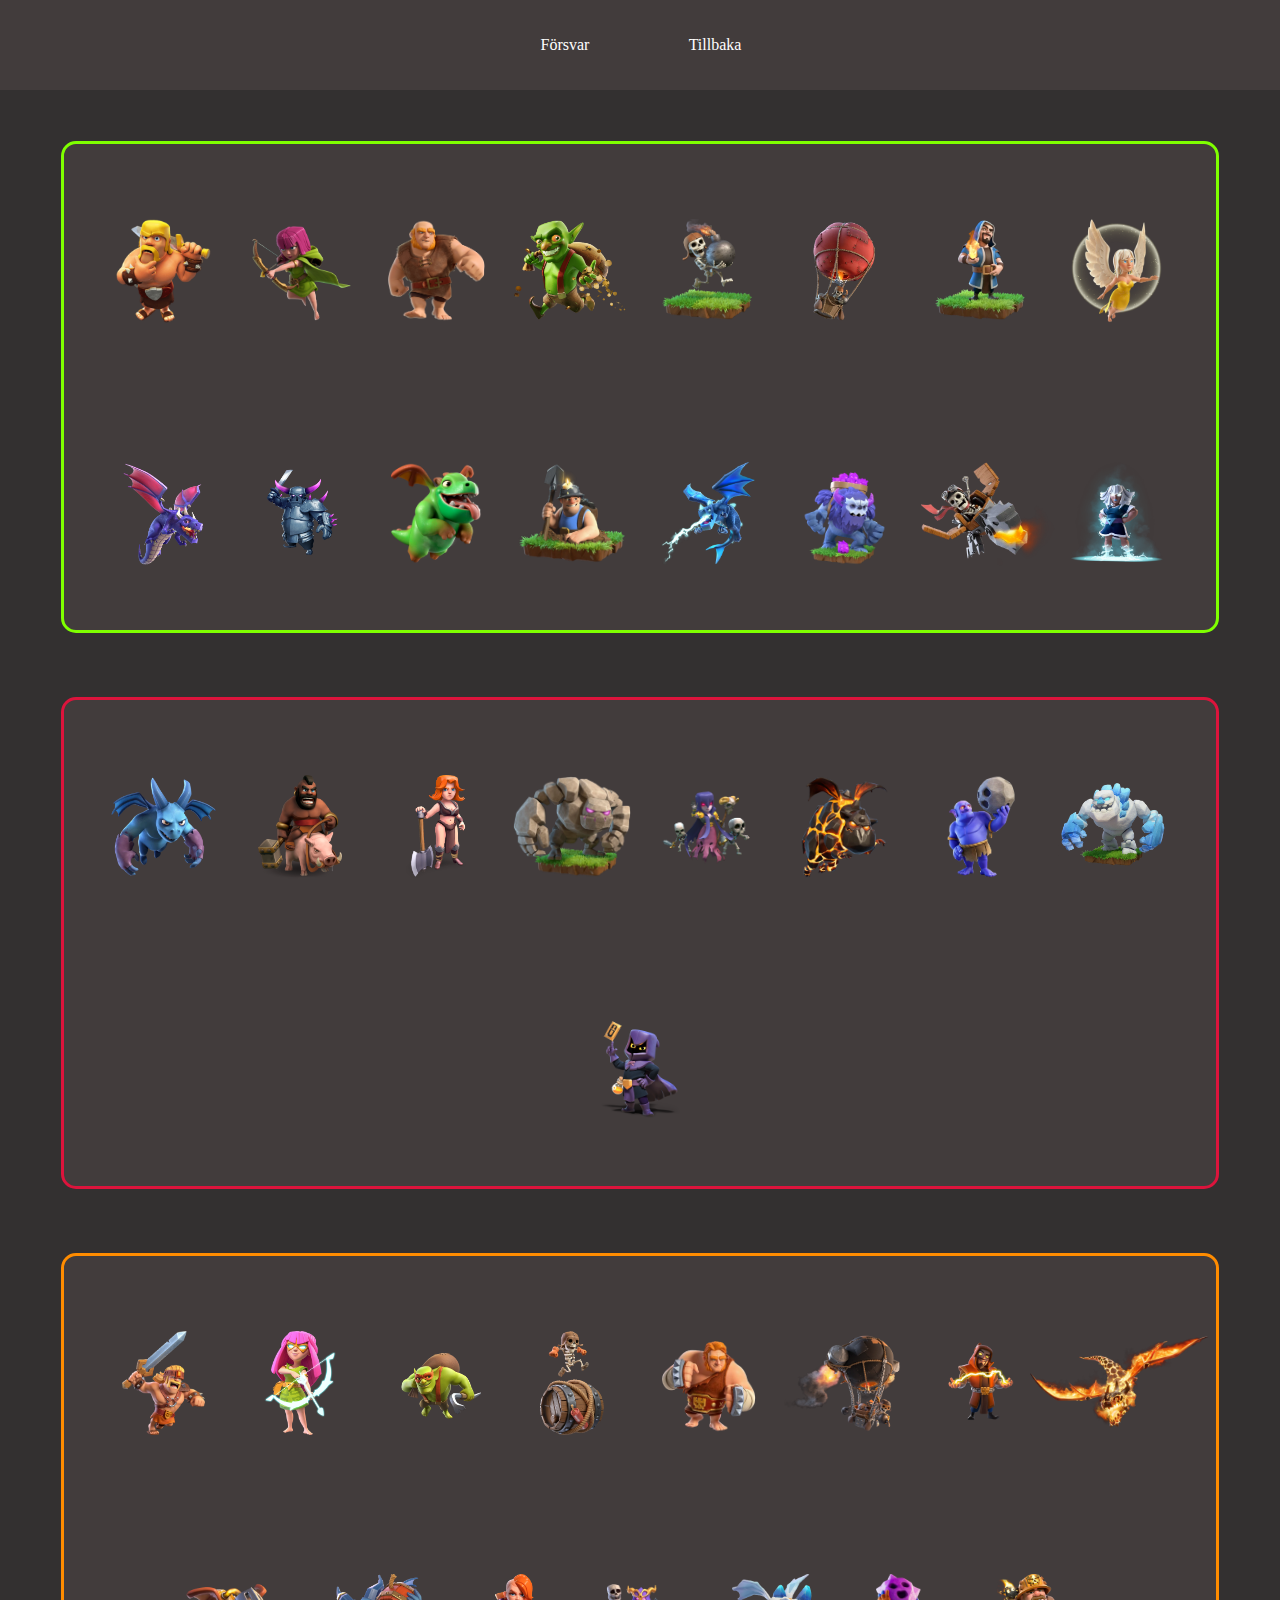
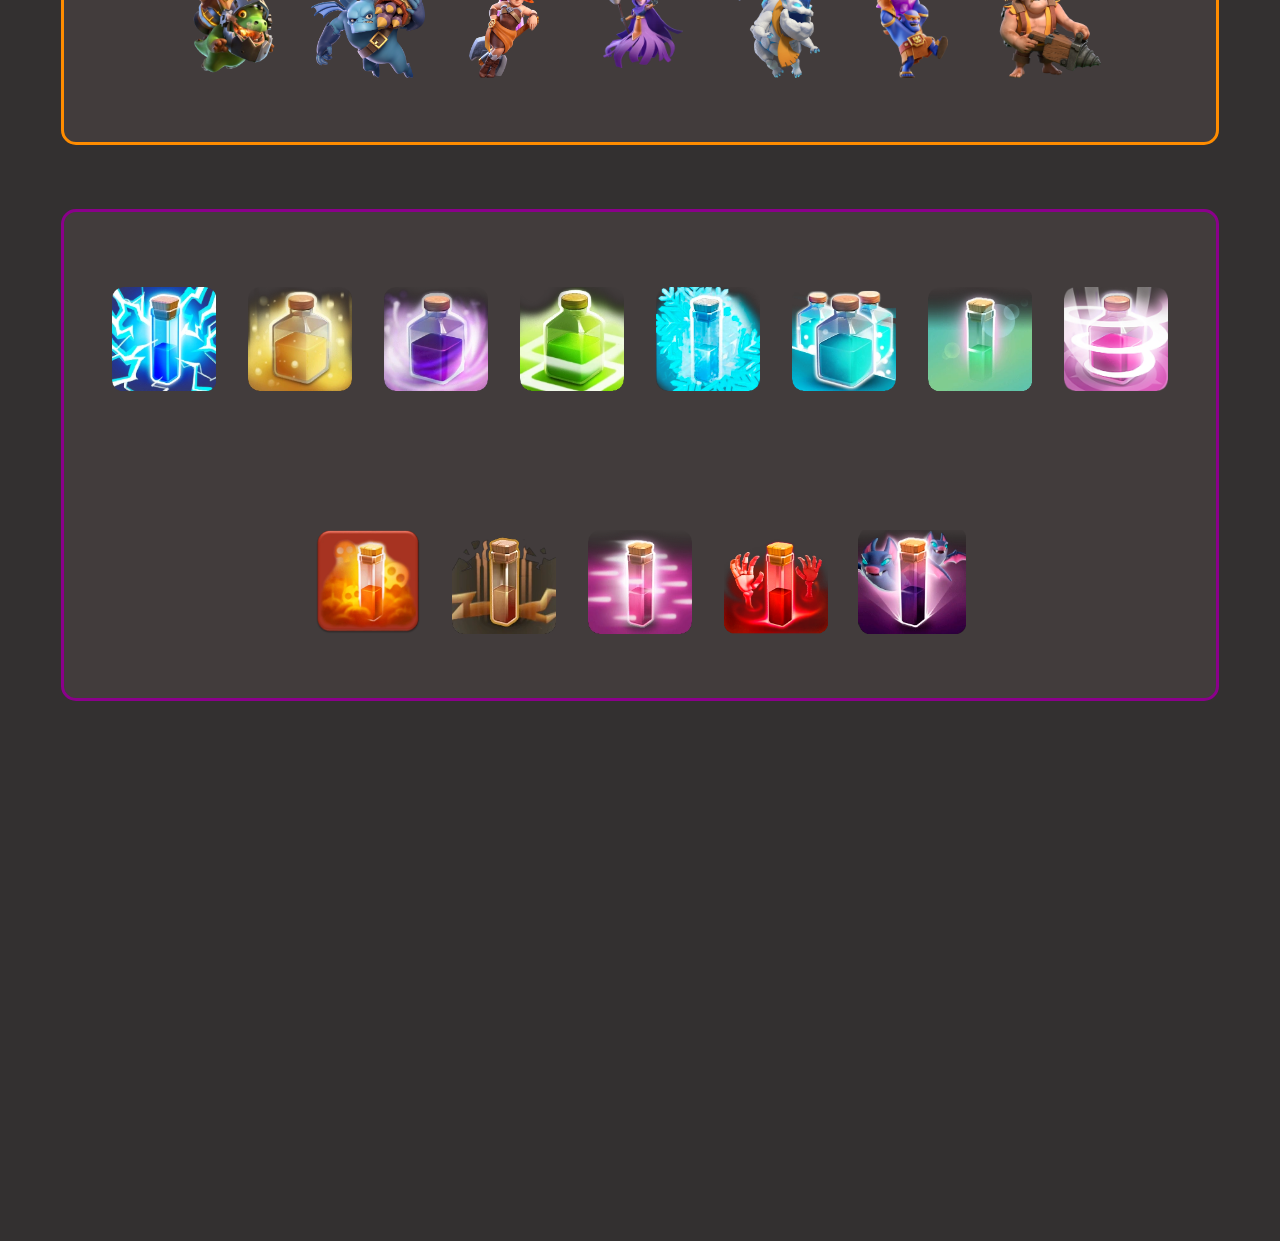
==== commit c1e74519: "very long time yes" ====
--- a/army-page.html
+++ b/army-page.html
@@ -8,78 +8,81 @@
     <link rel="stylesheet" href="styles.css">
 </head>
 <body>
-    <div class="top-box" id="top-box-light"><a href="index.html" class="button">Tillbaka</a></div>
+    <div class="top-box" id="top-box-light">
+        <a href="defence-page.html" class="button">Försvar</a>
+        <a href="index.html" class="button">Tillbaka</a>
+    </div>
     <div class="page-container3">
         <div class="rect" id="elixir-troops">
             <div class="army-box">
-                <a href="army-product-page.html?src=bilder/barbarian.png&name=Barbarian"class="troop-img-box"><img class="troop-img" src="bilder/barbarian.png" alt="bilder/barbarian.png"></a>
-                <a href="army-product-page.html?src=bilder/archer.png&name=Archer"class="troop-img-box"><img class="troop-img" src="bilder/archer.png" alt="bilder/archer.png"></a>
-                <a href="army-product-page.html?src=bilder/giant.png&name=Giant"class="troop-img-box"><img class="troop-img" src="bilder/giant.png" alt="bilder/giant.png"></a>
-                <a href="army-product-page.html?src=bilder/goblin.png&name=Goblin"class="troop-img-box"><img class="troop-img" src="bilder/goblin.png" alt="bilder/goblin.png"></a>
-                <a href="army-product-page.html?src=bilder/wall-breaker.webp&name=Wall breaker"class="troop-img-box"><img class="troop-img" src="bilder/wall-breaker.webp" alt="bilder/wall-breaker.webp"></a>
-                <a href="army-product-page.html?src=bilder/balloon.webp&name=Balloon"class="troop-img-box"><img class="troop-img" src="bilder/balloon.webp" alt="bilder/balloon.webp"></a>
-                <a href="army-product-page.html?src=bilder/wizard.webp&name=Wizard"class="troop-img-box"><img class="troop-img" src="bilder/wizard.webp" alt="bilder/wizard.webp"></a>
-                <a href="army-product-page.html?src=bilder/healer.webp&name=Healer"class="troop-img-box"><img class="troop-img" src="bilder/healer.webp" alt="bilder/healer.webp"></a>
-                <a href="army-product-page.html?src=bilder/dragon.webp&name=Dragon"class="troop-img-box"><img class="troop-img" src="bilder/dragon.webp" alt="bilder/dragon.webp"></a>
-                <a href="army-product-page.html?src=bilder/pekka.png&name=P.E.E.K.A"class="troop-img-box"><img class="troop-img" src="bilder/pekka.png" alt="bilder/pekka.png"></a>
-                <a href="army-product-page.html?src=bilder/baby-dragon.webp&name=Baby dragon"class="troop-img-box"><img class="troop-img" src="bilder/baby-dragon.webp" alt="bilder/baby-dragon.webp"></a>
-                <a href="army-product-page.html?src=bilder/miner.webp&name=Miner"class="troop-img-box"><img class="troop-img" src="bilder/miner.webp" alt="bilder/miner.webp"></a>
-                <a href="army-product-page.html?src=bilder/electro-dragon.webp&name=Electro dragon"class="troop-img-box"><img class="troop-img" src="bilder/electro-dragon.webp" alt="bilder/electro-dragon.webp"></a>
-                <a href="army-product-page.html?src=bilder/yeti.webp&name=Yeti"class="troop-img-box"><img class="troop-img" src="bilder/yeti.webp" alt="bilder/yeti.webp"></a>
-                <a href="army-product-page.html?src=bilder/dragon-rider.webp&name=Dragon rider"class="troop-img-box"><img class="troop-img" src="bilder/dragon-rider.webp" alt="bilder/dragon-rider.webp"></a>
-                <a href="army-product-page.html?src=bilder/electro-titan.webp&name=Electro titan"class="troop-img-box"><img class="troop-img" src="bilder/electro-titan.webp" alt="bilder/electro-titan.webp"></a>
+                <a href="army-product-page.html?src=bilder/barbarian.png&number=0"class="troop-img-box"><img class="troop-img" src="bilder/barbarian.png" alt="bilder/barbarian.png"></a>
+                <a href="army-product-page.html?src=bilder/archer.png&number=1"class="troop-img-box"><img class="troop-img" src="bilder/archer.png" alt="bilder/archer.png"></a>
+                <a href="army-product-page.html?src=bilder/giant.png&number=2"class="troop-img-box"><img class="troop-img" src="bilder/giant.png" alt="bilder/giant.png"></a>
+                <a href="army-product-page.html?src=bilder/goblin.png&number=3"class="troop-img-box"><img class="troop-img" src="bilder/goblin.png" alt="bilder/goblin.png"></a>
+                <a href="army-product-page.html?src=bilder/wall-breaker.webp&number=4"class="troop-img-box"><img class="troop-img" src="bilder/wall-breaker.webp" alt="bilder/wall-breaker.webp"></a>
+                <a href="army-product-page.html?src=bilder/balloon.webp&number=5"class="troop-img-box"><img class="troop-img" src="bilder/balloon.webp" alt="bilder/balloon.webp"></a>
+                <a href="army-product-page.html?src=bilder/wizard.webp&number=6"class="troop-img-box"><img class="troop-img" src="bilder/wizard.webp" alt="bilder/wizard.webp"></a>
+                <a href="army-product-page.html?src=bilder/healer.webp&number=7"class="troop-img-box"><img class="troop-img" src="bilder/healer.webp" alt="bilder/healer.webp"></a>
+                <a href="army-product-page.html?src=bilder/dragon.webp&number=8"class="troop-img-box"><img class="troop-img" src="bilder/dragon.webp" alt="bilder/dragon.webp"></a>
+                <a href="army-product-page.html?src=bilder/pekka.png&number=9"class="troop-img-box"><img class="troop-img" src="bilder/pekka.png" alt="bilder/pekka.png"></a>
+                <a href="army-product-page.html?src=bilder/baby-dragon.webp&number=10"class="troop-img-box"><img class="troop-img" src="bilder/baby-dragon.webp" alt="bilder/baby-dragon.webp"></a>
+                <a href="army-product-page.html?src=bilder/miner.webp&number=11"class="troop-img-box"><img class="troop-img" src="bilder/miner.webp" alt="bilder/miner.webp"></a>
+                <a href="army-product-page.html?src=bilder/electro-dragon.webp&number=12"class="troop-img-box"><img class="troop-img" src="bilder/electro-dragon.webp" alt="bilder/electro-dragon.webp"></a>
+                <a href="army-product-page.html?src=bilder/yeti.webp&number=13"class="troop-img-box"><img class="troop-img" src="bilder/yeti.webp" alt="bilder/yeti.webp"></a>
+                <a href="army-product-page.html?src=bilder/dragon-rider.webp&number=14"class="troop-img-box"><img class="troop-img" src="bilder/dragon-rider.webp" alt="bilder/dragon-rider.webp"></a>
+                <a href="army-product-page.html?src=bilder/electro-titan.webp&number=15"class="troop-img-box"><img class="troop-img" src="bilder/electro-titan.webp" alt="bilder/electro-titan.webp"></a>
             </div>
         </div>
 
         <div class="rect" id="dark-elixir-troops">
             <div class="army-box">
-                <a href="army-product-page.html?src=bilder/minion.webp&name=Minion"class="troop-img-box"><img class="troop-img" src="bilder/minion.webp" alt="bilder/minion.webp"></a>
-                <a href="army-product-page.html?src=bilder/hog-rider.png&name=Hog rider"class="troop-img-box"><img class="troop-img" src="bilder/hog-rider.png" alt="bilder/hog-rider.png"></a>
-                <a href="army-product-page.html?src=bilder/valkarie.png&name=Valkarie"class="troop-img-box"><img class="troop-img" src="bilder/valkarie.png" alt="bilder/valkarie.png"></a>
-                <a href="army-product-page.html?src=bilder/golem.webp&name=Golem"class="troop-img-box"><img class="troop-img" src="bilder/golem.webp" alt="bilder/golem.webp"></a>
-                <a href="army-product-page.html?src=bilder/witch.png&name=Witch"class="troop-img-box"><img class="troop-img" src="bilder/witch.png" alt="bilder/witch.webp"></a>
-                <a href="army-product-page.html?src=bilder/lava-hound.webp&name=Lava hound"class="troop-img-box"><img class="troop-img" src="bilder/lava-hound.webp" alt="bilder/lava-hound.webp"></a>
-                <a href="army-product-page.html?src=bilder/bowler.webp&name=Bowler"class="troop-img-box"><img class="troop-img" src="bilder/bowler.webp" alt="bilder/bowler.webp"></a>
-                <a href="army-product-page.html?src=bilder/ice-golem.webp&name=Ice golem"class="troop-img-box"><img class="troop-img" src="bilder/ice-golem.webp" alt="bilder/ice-golem.webp"></a>
-                <a href="army-product-page.html?src=bilder/headhunter.webp&name=Headhunter"class="troop-img-box"><img class="troop-img" src="bilder/headhunter.webp" alt="bilder/headhunter.webp"></a>
+                <a href="army-product-page.html?src=bilder/minion.webp&number=16"class="troop-img-box"><img class="troop-img" src="bilder/minion.webp" alt="bilder/minion.webp"></a>
+                <a href="army-product-page.html?src=bilder/hog-rider.png&number=17"class="troop-img-box"><img class="troop-img" src="bilder/hog-rider.png" alt="bilder/hog-rider.png"></a>
+                <a href="army-product-page.html?src=bilder/valkarie.png&number=18"class="troop-img-box"><img class="troop-img" src="bilder/valkarie.png" alt="bilder/valkarie.png"></a>
+                <a href="army-product-page.html?src=bilder/golem.webp&number=19"class="troop-img-box"><img class="troop-img" src="bilder/golem.webp" alt="bilder/golem.webp"></a>
+                <a href="army-product-page.html?src=bilder/witch.png&number=20"class="troop-img-box"><img class="troop-img" src="bilder/witch.png" alt="bilder/witch.webp"></a>
+                <a href="army-product-page.html?src=bilder/lava-hound.webp&number=21"class="troop-img-box"><img class="troop-img" src="bilder/lava-hound.webp" alt="bilder/lava-hound.webp"></a>
+                <a href="army-product-page.html?src=bilder/bowler.webp&number=22"class="troop-img-box"><img class="troop-img" src="bilder/bowler.webp" alt="bilder/bowler.webp"></a>
+                <a href="army-product-page.html?src=bilder/ice-golem.webp&number=23"class="troop-img-box"><img class="troop-img" src="bilder/ice-golem.webp" alt="bilder/ice-golem.webp"></a>
+                <a href="army-product-page.html?src=bilder/headhunter.webp&number=24"class="troop-img-box"><img class="troop-img" src="bilder/headhunter.webp" alt="bilder/headhunter.webp"></a>
             </div>
         </div>
 
         <div class="rect" id="super-troops">
             <div class="army-box">
-                <a href="army-product-page.html?src=bilder/super-barbarian.webp&name=Super barbarian"class="troop-img-box"><img class="troop-img" src="bilder/super-barbarian.webp" alt="bilder/super-barbarian.webp"></a>
-                <a href="army-product-page.html?src=bilder/super-archer.webp&name=Super archer"class="troop-img-box"><img class="troop-img" src="bilder/super-archer.webp" alt="bilder/super-archer.png"></a>
-                <a href="army-product-page.html?src=bilder/sneaky-goblin.webp&name=Sneaky goblin"class="troop-img-box"><img class="troop-img" src="bilder/sneaky-goblin.webp" alt="bilder/sneaky-goblin.webp"></a>
-                <a href="army-product-page.html?src=bilder/super-wall-breaker.webp&name=Super wall breaker"class="troop-img-box"><img class="troop-img" src="bilder/super-wall-breaker.webp" alt="bilder/super-wall-breaker.webp"></a>
-                <a href="army-product-page.html?src=bilder/super-giant.webp&name=Super giant"class="troop-img-box"><img class="troop-img" src="bilder/super-giant.webp" alt="bilder/super-giant.webp"></a>
-                <a href="army-product-page.html?src=bilder/rocket-balloon.webp&name=Rocket balloon"class="troop-img-box"><img class="troop-img" src="bilder/rocket-balloon.webp" alt="bilder/rocket-balloon.webp"></a>
-                <a href="army-product-page.html?src=bilder/super-wizard.webp&name=Super wizard"class="troop-img-box"><img class="troop-img" src="bilder/super-wizard.webp" alt="bilder/super-wizard.webp"></a>
-                <a href="army-product-page.html?src=bilder/super-dragon.webp&name=Super dragon"class="troop-img-box"><img class="troop-img" src="bilder/super-dragon.webp" alt="bilder/super-dragon.webp"></a>
-                <a href="army-product-page.html?src=bilder/inferno-dragon.webp&name=Inferno dragon"class="troop-img-box"><img class="troop-img" src="bilder/inferno-dragon.webp" alt="bilder/inferno-dragon.webp"></a>
-                <a href="army-product-page.html?src=bilder/super-minion.webp&name=Super minion"class="troop-img-box"><img class="troop-img" src="bilder/super-minion.webp" alt="bilder/super-minion.webp"></a>
-                <a href="army-product-page.html?src=bilder/super-valkyrie.webp&name=Super valkyrie"class="troop-img-box"><img class="troop-img" src="bilder/super-valkyrie.webp" alt="bilder/super-valkyrie.webp"></a>
-                <a href="army-product-page.html?src=bilder/super-witch.webp&name=Super witch"class="troop-img-box"><img class="troop-img" src="bilder/super-witch.webp" alt="bilder/super-witch.webp"></a>
-                <a href="army-product-page.html?src=bilder/ice-hound.webp&name=Ice hound"class="troop-img-box"><img class="troop-img" src="bilder/ice-hound.webp" alt="bilder/ice-hound.webp"></a>
-                <a href="army-product-page.html?src=bilder/super-bowler.webp&name=Super bowler"class="troop-img-box"><img class="troop-img" src="bilder/super-bowler.webp" alt="bilder/super-bowler.webp"></a>
-                <a href="army-product-page.html?src=bilder/super-miner.webp&name=Super miner"class="troop-img-box"><img class="troop-img" src="bilder/super-miner.webp" alt="bilder/super-miner.webp"></a>
+                <a href="army-product-page.html?src=bilder/super-barbarian.webp&number=25"class="troop-img-box"><img class="troop-img" src="bilder/super-barbarian.webp" alt="bilder/super-barbarian.webp"></a>
+                <a href="army-product-page.html?src=bilder/super-archer.webp&number=26"class="troop-img-box"><img class="troop-img" src="bilder/super-archer.webp" alt="bilder/super-archer.png"></a>
+                <a href="army-product-page.html?src=bilder/sneaky-goblin.webp&number=27"class="troop-img-box"><img class="troop-img" src="bilder/sneaky-goblin.webp" alt="bilder/sneaky-goblin.webp"></a>
+                <a href="army-product-page.html?src=bilder/super-wall-breaker.webp&number=28"class="troop-img-box"><img class="troop-img" src="bilder/super-wall-breaker.webp" alt="bilder/super-wall-breaker.webp"></a>
+                <a href="army-product-page.html?src=bilder/super-giant.webp&number=29"class="troop-img-box"><img class="troop-img" src="bilder/super-giant.webp" alt="bilder/super-giant.webp"></a>
+                <a href="army-product-page.html?src=bilder/rocket-balloon.webp&number=30"class="troop-img-box"><img class="troop-img" src="bilder/rocket-balloon.webp" alt="bilder/rocket-balloon.webp"></a>
+                <a href="army-product-page.html?src=bilder/super-wizard.webp&number=31"class="troop-img-box"><img class="troop-img" src="bilder/super-wizard.webp" alt="bilder/super-wizard.webp"></a>
+                <a href="army-product-page.html?src=bilder/super-dragon.webp&number=32"class="troop-img-box"><img class="troop-img" src="bilder/super-dragon.webp" alt="bilder/super-dragon.webp"></a>
+                <a href="army-product-page.html?src=bilder/inferno-dragon.webp&number=33"class="troop-img-box"><img class="troop-img" src="bilder/inferno-dragon.webp" alt="bilder/inferno-dragon.webp"></a>
+                <a href="army-product-page.html?src=bilder/super-minion.webp&number=34"class="troop-img-box"><img class="troop-img" src="bilder/super-minion.webp" alt="bilder/super-minion.webp"></a>
+                <a href="army-product-page.html?src=bilder/super-valkyrie.webp&number=35"class="troop-img-box"><img class="troop-img" src="bilder/super-valkyrie.webp" alt="bilder/super-valkyrie.webp"></a>
+                <a href="army-product-page.html?src=bilder/super-witch.webp&number=36"class="troop-img-box"><img class="troop-img" src="bilder/super-witch.webp" alt="bilder/super-witch.webp"></a>
+                <a href="army-product-page.html?src=bilder/ice-hound.webp&number=37"class="troop-img-box"><img class="troop-img" src="bilder/ice-hound.webp" alt="bilder/ice-hound.webp"></a>
+                <a href="army-product-page.html?src=bilder/super-bowler.webp&number=38"class="troop-img-box"><img class="troop-img" src="bilder/super-bowler.webp" alt="bilder/super-bowler.webp"></a>
+                <a href="army-product-page.html?src=bilder/super-miner.webp&number=39"class="troop-img-box"><img class="troop-img" src="bilder/super-miner.webp" alt="bilder/super-miner.webp"></a>
             </div>
         </div>
 
         <div class="rect" id="spells">
             <div class="army-box">
-                <a href="army-product-page.html?src=bilder/lightning-spell.webp&name=Lightning spell"class="troop-img-box"><img class="troop-img" src="bilder/lightning-spell.webp" alt="bilder/lightning-spell.webp"></a>
-                <a href="army-product-page.html?src=bilder/heal-spell.webp&name=Healing spell"class="troop-img-box"><img class="troop-img" src="bilder/heal-spell.webp" alt="bilder/heal-spell.webp"></a>
-                <a href="army-product-page.html?src=bilder/rage-spell.webp&name=Rage spell"class="troop-img-box"><img class="troop-img" src="bilder/rage-spell.webp" alt="bilder/rage-spell.png"></a>
-                <a href="army-product-page.html?src=bilder/jump-spell.webp&name=Jump spell"class="troop-img-box"><img class="troop-img" src="bilder/jump-spell.webp" alt="bilder/jump-spell.webp"></a>
-                <a href="army-product-page.html?src=bilder/freeze-spell.webp&name=Freeze spell"class="troop-img-box"><img class="troop-img" src="bilder/freeze-spell.webp" alt="bilder/freeze-spell.webp"></a>
-                <a href="army-product-page.html?src=bilder/clone-spell.webp&name=Clone spell"class="troop-img-box"><img class="troop-img" src="bilder/clone-spell.webp" alt="bilder/clone-spell.webp"></a>
-                <a href="army-product-page.html?src=bilder/invisibility-spell.webp&name=Invisibility spell"class="troop-img-box"><img class="troop-img" src="bilder/invisibility-spell.webp" alt="bilder/invisibility-spell.webp"></a>
-                <a href="army-product-page.html?src=bilder/recall-spell.webp&name=Recall spell"class="troop-img-box"><img class="troop-img" src="bilder/recall-spell.webp" alt="bilder/recall-spell.webp"></a>
-                <a href="army-product-page.html?src=bilder/poison-spell.webp&name=Poison spell"class="troop-img-box"><img class="troop-img" src="bilder/poison-spell.webp" alt="bilder/poison-spell.webp"></a>
-                <a href="army-product-page.html?src=bilder/earthquake-spell.webp&name=Earthquake spell"class="troop-img-box"><img class="troop-img" src="bilder/earthquake-spell.webp" alt="bilder/earthquake-spell.webp"></a>
-                <a href="army-product-page.html?src=bilder/haste-spell.webp&name=Haste spell"class="troop-img-box"><img class="troop-img" src="bilder/haste-spell.webp" alt="bilder/haste-spell.webp"></a>
-                <a href="army-product-page.html?src=bilder/skeleton-spell.webp&name=Skeleton spell"class="troop-img-box"><img class="troop-img" src="bilder/skeleton-spell.webp" alt="bilder/skeleton-spell.webp"></a>
-                <a href="army-product-page.html?src=bilder/bat-spell.webp&name=Bat spell"class="troop-img-box"><img class="troop-img" src="bilder/bat-spell.webp" alt="bilder/bat-spell.webp"></a>
+                <a href="army-product-page.html?src=bilder/lightning-spell.webp&number=40"class="troop-img-box"><img class="troop-img" src="bilder/lightning-spell.webp" alt="bilder/lightning-spell.webp"></a>
+                <a href="army-product-page.html?src=bilder/heal-spell.webp&number=41"class="troop-img-box"><img class="troop-img" src="bilder/heal-spell.webp" alt="bilder/heal-spell.webp"></a>
+                <a href="army-product-page.html?src=bilder/rage-spell.webp&number=42"class="troop-img-box"><img class="troop-img" src="bilder/rage-spell.webp" alt="bilder/rage-spell.png"></a>
+                <a href="army-product-page.html?src=bilder/jump-spell.webp&number=43"class="troop-img-box"><img class="troop-img" src="bilder/jump-spell.webp" alt="bilder/jump-spell.webp"></a>
+                <a href="army-product-page.html?src=bilder/freeze-spell.webp&number=44"class="troop-img-box"><img class="troop-img" src="bilder/freeze-spell.webp" alt="bilder/freeze-spell.webp"></a>
+                <a href="army-product-page.html?src=bilder/clone-spell.webp&number=45"class="troop-img-box"><img class="troop-img" src="bilder/clone-spell.webp" alt="bilder/clone-spell.webp"></a>
+                <a href="army-product-page.html?src=bilder/invisibility-spell.webp&number=46"class="troop-img-box"><img class="troop-img" src="bilder/invisibility-spell.webp" alt="bilder/invisibility-spell.webp"></a>
+                <a href="army-product-page.html?src=bilder/recall-spell.webp&number=47"class="troop-img-box"><img class="troop-img" src="bilder/recall-spell.webp" alt="bilder/recall-spell.webp"></a>
+                <a href="army-product-page.html?src=bilder/poison-spell.webp&number=48"class="troop-img-box"><img class="troop-img" src="bilder/poison-spell.webp" alt="bilder/poison-spell.webp"></a>
+                <a href="army-product-page.html?src=bilder/earthquake-spell.webp&number=49"class="troop-img-box"><img class="troop-img" src="bilder/earthquake-spell.webp" alt="bilder/earthquake-spell.webp"></a>
+                <a href="army-product-page.html?src=bilder/haste-spell.webp&number=50"class="troop-img-box"><img class="troop-img" src="bilder/haste-spell.webp" alt="bilder/haste-spell.webp"></a>
+                <a href="army-product-page.html?src=bilder/skeleton-spell.webp&number=51"class="troop-img-box"><img class="troop-img" src="bilder/skeleton-spell.webp" alt="bilder/skeleton-spell.webp"></a>
+                <a href="army-product-page.html?src=bilder/bat-spell.webp&number=52"class="troop-img-box"><img class="troop-img" src="bilder/bat-spell.webp" alt="bilder/bat-spell.webp"></a>
             </div>
         </div>
     </div>
--- a/styles.css
+++ b/styles.css
@@ -294,18 +294,22 @@
 
 #buildings{
     height: 40%;
+    border-style: solid;
+    border-color: darkgoldenrod;
 }
 
 #traps{
     height: 35%;
 }
 
-
-
+#traps-border{
+    border-style: solid;
+    border-color: indianred;
+}
 
 .page-container4{
     width: 100vw;
-    height: 100vh;
+    height: 150vh;
     background-color: #333030;
     display: flex;
     flex-direction: column;
@@ -365,9 +369,43 @@
 
 #top-bar-army{
     display: flex;
-    justify-content: center;
-}
-
+    justify-content: space-around;
+}
+
+#troop-info{
+    color: white;
+    font-size: 20px;
+    font-family: 'Segoe UI', Tahoma, Geneva, Verdana, sans-serif;
+    margin-left: 5%;
+    margin-right: 5%;
+    text-align: center;
+}
+
+#troop-info-header{
+    padding-bottom: 2%;
+}
+
+#pe-button{
+    font-size: 30px;
+}
+
+.box-row{
+    margin-top: 5%;
+    width: 100%;
+    height: 20%;
+    display: flex;
+    flex-direction: row;
+    justify-content: space-around;
+    align-items: center;
+}
+
+#defence-box{
+    display: flex;
+    justify-content: center;
+    margin-bottom: 2%;
+    background-color: #423c3c;
+    height: 10vh;
+}
 
 
 
@@ -383,6 +421,16 @@
         height: 130px;
     }
 }
+
+@media(max-width:1400px){
+    .page-container4{
+        height: 170vh;
+    }
+    #troop-info{
+        font-size: 17px
+    }
+}
+
 
 @media (max-width:1000px){
     .button-box{
@@ -401,10 +449,18 @@
     }
     .half-box{
         width: 100%;
+        height: 50%;
     }
     .page-container4{
-        height: 150vh;
-    }
+        height: 220vh;
+    }
+    .img-box2{
+        height: 10%;
+    }
+    #troop-info{
+        font-size: 16px;
+    }
+    
 
 }
 
@@ -418,7 +474,18 @@
     .middle-box{
         height: 1.9%;
     }
-
+    .page-container4{
+        height: 270vh;
+    }
+    #troop-info{
+        font-size: 15px;
+    }
+    #pe-button{
+        font-size: 20px;
+    }
+    #troop-header{
+        font-size: 20px;
+    }
 }
 
 
@@ -450,10 +517,14 @@
     
     
     
+    
 }
 
 @media(max-width:380px){
     .troop-img-box{
         height: 65px;
     }
+    #troop-info{
+        font-size: 10px;
+    }
 }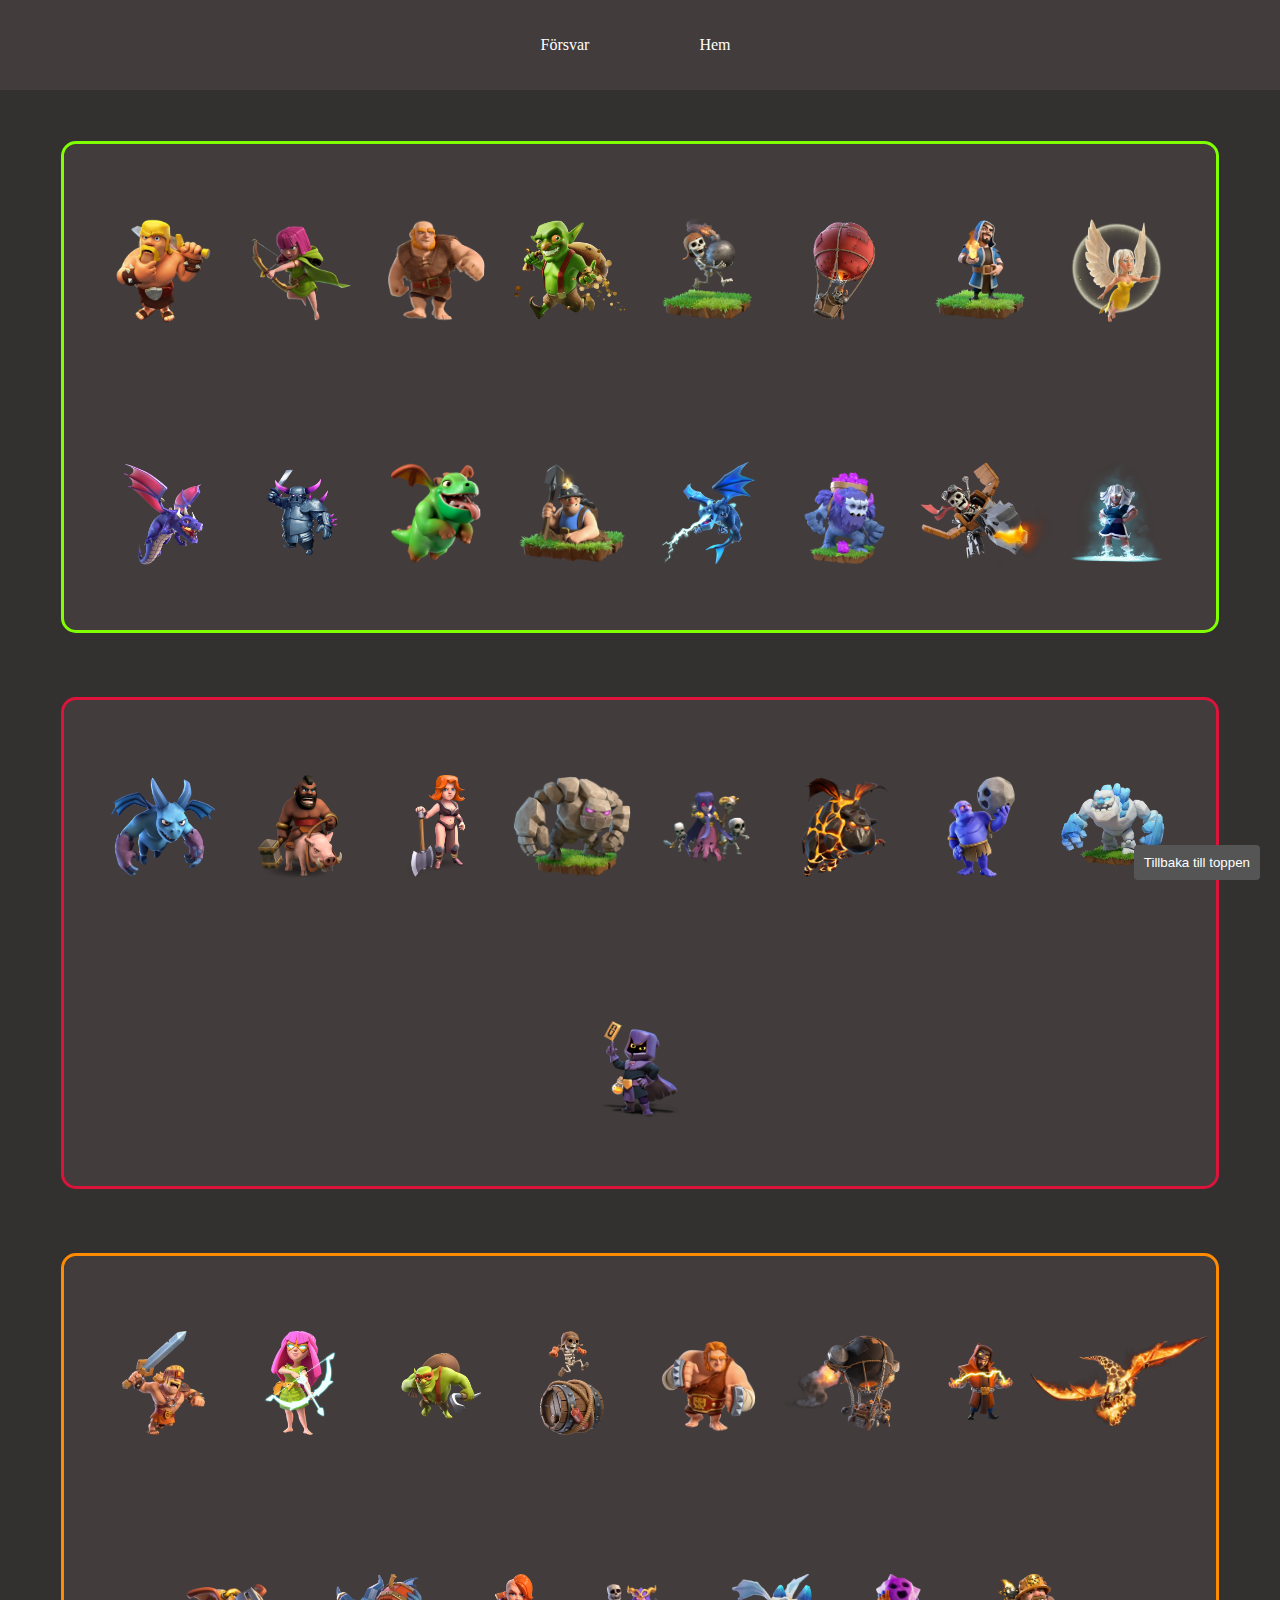
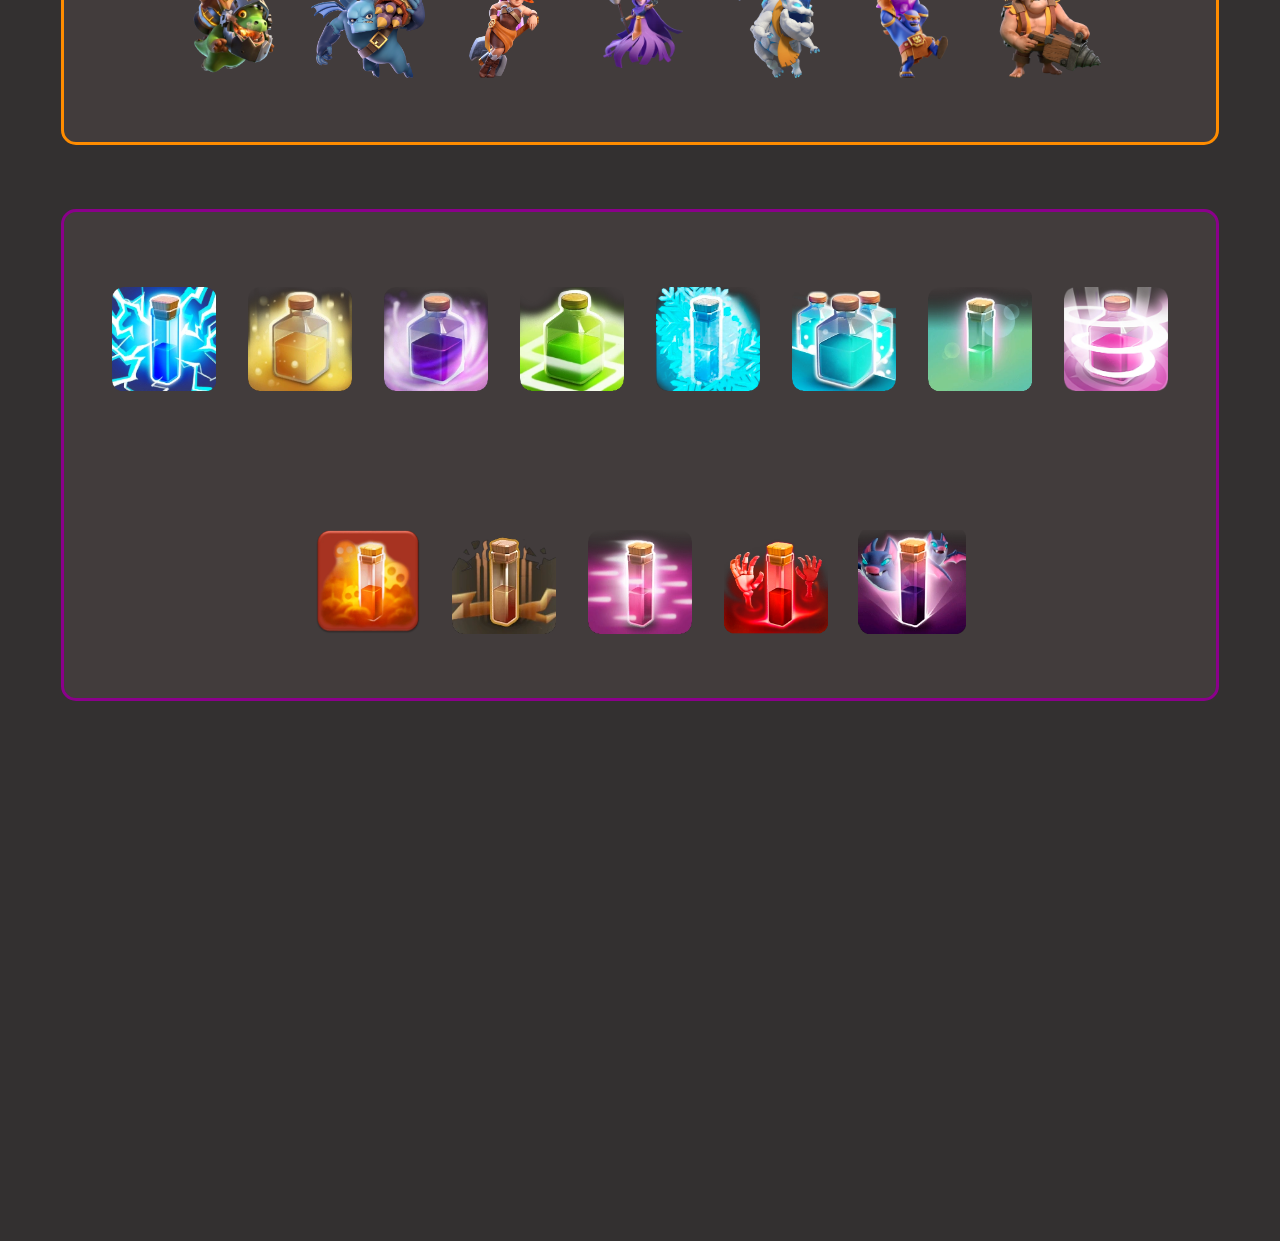
==== commit 559afce5: "yes" ====
--- a/army-page.html
+++ b/army-page.html
@@ -10,7 +10,7 @@
 <body>
     <div class="top-box" id="top-box-light">
         <a href="defence-page.html" class="button">Försvar</a>
-        <a href="index.html" class="button">Tillbaka</a>
+        <a href="index.html" class="button">Hem</a>
     </div>
     <div class="page-container3">
         <div class="rect" id="elixir-troops">
@@ -88,7 +88,16 @@
     </div>
 
     
+    <button onclick="scrollToTop()" class="scroll-top-button">Tillbaka till toppen</button>
 
+    <script>
+        function scrollToTop() {
+            window.scrollTo({
+                top: 0,
+                behavior: "smooth"
+            });
+        }
+    </script>
 
 </body>
 </html>--- a/styles.css
+++ b/styles.css
@@ -410,6 +410,65 @@
 
 
 
+
+.town-hall-bar{
+    height: 10vh;
+    width: 100vw;
+    background-color: #423c3c;
+    margin-bottom: 5vh;
+    display: flex;
+    justify-content: center;
+}
+
+.town-hall-box{
+    height: 50vh;
+    width: 90vw;
+    display: flex;
+    flex-direction: row;
+    justify-content: space-around;
+    align-items: center;
+    padding-bottom: 5vh;
+}
+.box-half{
+    height: 100%;
+    width: 40%;
+    display: flex;
+    justify-content: center;
+    align-items: center;
+}
+
+.troop-img-box2{
+    width: 400px;
+    height: 400px;
+    padding-left: 2%;
+    padding-top: 1%;
+    padding-right: 2%;
+    display: flex;
+    justify-content: center;
+    align-items: center;
+}
+
+
+.scroll-top-button {
+    position: fixed;
+    bottom: 20px;
+    right: 20px;
+    padding: 10px;
+    background-color: #555;
+    color: #fff;
+    border: none;
+    border-radius: 4px;
+    cursor: pointer;
+}
+
+.scroll-top-button:hover {
+    background-color: #777;
+}
+
+
+
+
+
 @media(max-width:1279px){
     .main-img-box{
         height: auto;
@@ -460,8 +519,17 @@
     #troop-info{
         font-size: 16px;
     }
-    
-
+    .town-hall-box{
+        flex-direction: column;
+    }
+    .box-half{
+        width: 95%;
+        height: 45%;
+    }
+    .troop-img-box2{
+        width: 250px;
+        height: 250px;
+    }
 }
 
 @media (max-width:700px){
@@ -486,6 +554,7 @@
     #troop-header{
         font-size: 20px;
     }
+    
 }
 
 
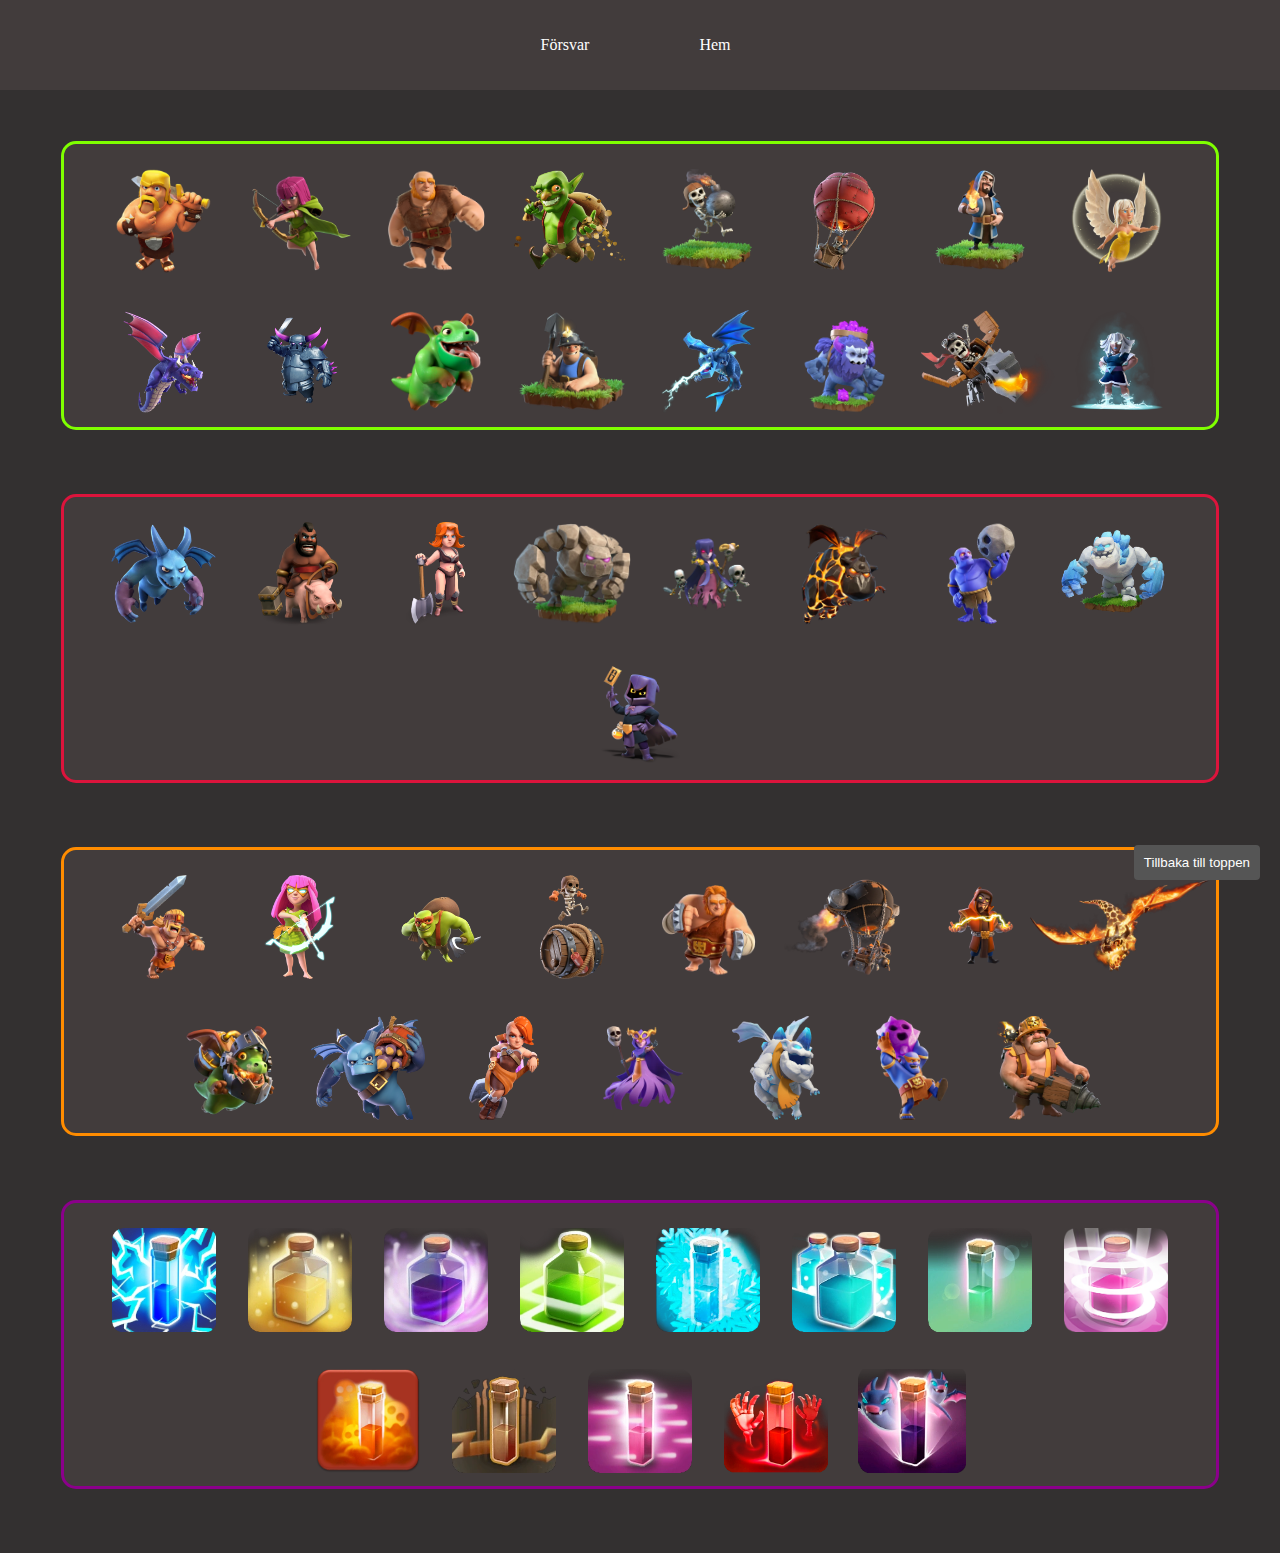
==== commit b5e3e5a2: "valedering fix" ====
--- a/army-page.html
+++ b/army-page.html
@@ -15,74 +15,74 @@
     <div class="page-container3">
         <div class="rect" id="elixir-troops">
             <div class="army-box">
-                <a href="army-product-page.html?src=bilder/barbarian.png&number=0"class="troop-img-box"><img class="troop-img" src="bilder/barbarian.png" alt="bilder/barbarian.png"></a>
-                <a href="army-product-page.html?src=bilder/archer.png&number=1"class="troop-img-box"><img class="troop-img" src="bilder/archer.png" alt="bilder/archer.png"></a>
-                <a href="army-product-page.html?src=bilder/giant.png&number=2"class="troop-img-box"><img class="troop-img" src="bilder/giant.png" alt="bilder/giant.png"></a>
-                <a href="army-product-page.html?src=bilder/goblin.png&number=3"class="troop-img-box"><img class="troop-img" src="bilder/goblin.png" alt="bilder/goblin.png"></a>
-                <a href="army-product-page.html?src=bilder/wall-breaker.webp&number=4"class="troop-img-box"><img class="troop-img" src="bilder/wall-breaker.webp" alt="bilder/wall-breaker.webp"></a>
-                <a href="army-product-page.html?src=bilder/balloon.webp&number=5"class="troop-img-box"><img class="troop-img" src="bilder/balloon.webp" alt="bilder/balloon.webp"></a>
-                <a href="army-product-page.html?src=bilder/wizard.webp&number=6"class="troop-img-box"><img class="troop-img" src="bilder/wizard.webp" alt="bilder/wizard.webp"></a>
-                <a href="army-product-page.html?src=bilder/healer.webp&number=7"class="troop-img-box"><img class="troop-img" src="bilder/healer.webp" alt="bilder/healer.webp"></a>
-                <a href="army-product-page.html?src=bilder/dragon.webp&number=8"class="troop-img-box"><img class="troop-img" src="bilder/dragon.webp" alt="bilder/dragon.webp"></a>
-                <a href="army-product-page.html?src=bilder/pekka.png&number=9"class="troop-img-box"><img class="troop-img" src="bilder/pekka.png" alt="bilder/pekka.png"></a>
-                <a href="army-product-page.html?src=bilder/baby-dragon.webp&number=10"class="troop-img-box"><img class="troop-img" src="bilder/baby-dragon.webp" alt="bilder/baby-dragon.webp"></a>
-                <a href="army-product-page.html?src=bilder/miner.webp&number=11"class="troop-img-box"><img class="troop-img" src="bilder/miner.webp" alt="bilder/miner.webp"></a>
-                <a href="army-product-page.html?src=bilder/electro-dragon.webp&number=12"class="troop-img-box"><img class="troop-img" src="bilder/electro-dragon.webp" alt="bilder/electro-dragon.webp"></a>
-                <a href="army-product-page.html?src=bilder/yeti.webp&number=13"class="troop-img-box"><img class="troop-img" src="bilder/yeti.webp" alt="bilder/yeti.webp"></a>
-                <a href="army-product-page.html?src=bilder/dragon-rider.webp&number=14"class="troop-img-box"><img class="troop-img" src="bilder/dragon-rider.webp" alt="bilder/dragon-rider.webp"></a>
-                <a href="army-product-page.html?src=bilder/electro-titan.webp&number=15"class="troop-img-box"><img class="troop-img" src="bilder/electro-titan.webp" alt="bilder/electro-titan.webp"></a>
+                <a href="army-product-page.html?src=bilder/barbarian.png&number=0" class="troop-img-box"><img class="troop-img" src="bilder/barbarian.png" alt="bilder/barbarian.png"></a>
+                <a href="army-product-page.html?src=bilder/archer.png&number=1" class="troop-img-box"><img class="troop-img" src="bilder/archer.png" alt="bilder/archer.png"></a>
+                <a href="army-product-page.html?src=bilder/giant.png&number=2" class="troop-img-box"><img class="troop-img" src="bilder/giant.png" alt="bilder/giant.png"></a>
+                <a href="army-product-page.html?src=bilder/goblin.png&number=3" class="troop-img-box"><img class="troop-img" src="bilder/goblin.png" alt="bilder/goblin.png"></a>
+                <a href="army-product-page.html?src=bilder/wall-breaker.webp&number=4" class="troop-img-box"><img class="troop-img" src="bilder/wall-breaker.webp" alt="bilder/wall-breaker.webp"></a>
+                <a href="army-product-page.html?src=bilder/balloon.webp&number=5" class="troop-img-box"><img class="troop-img" src="bilder/balloon.webp" alt="bilder/balloon.webp"></a>
+                <a href="army-product-page.html?src=bilder/wizard.webp&number=6" class="troop-img-box"><img class="troop-img" src="bilder/wizard.webp" alt="bilder/wizard.webp"></a>
+                <a href="army-product-page.html?src=bilder/healer.webp&number=7" class="troop-img-box"><img class="troop-img" src="bilder/healer.webp" alt="bilder/healer.webp"></a>
+                <a href="army-product-page.html?src=bilder/dragon.webp&number=8" class="troop-img-box"><img class="troop-img" src="bilder/dragon.webp" alt="bilder/dragon.webp"></a>
+                <a href="army-product-page.html?src=bilder/pekka.png&number=9" class="troop-img-box"><img class="troop-img" src="bilder/pekka.png" alt="bilder/pekka.png"></a>
+                <a href="army-product-page.html?src=bilder/baby-dragon.webp&number=10" class="troop-img-box"><img class="troop-img" src="bilder/baby-dragon.webp" alt="bilder/baby-dragon.webp"></a>
+                <a href="army-product-page.html?src=bilder/miner.webp&number=11" class="troop-img-box"><img class="troop-img" src="bilder/miner.webp" alt="bilder/miner.webp"></a>
+                <a href="army-product-page.html?src=bilder/electro-dragon.webp&number=12" class="troop-img-box"><img class="troop-img" src="bilder/electro-dragon.webp" alt="bilder/electro-dragon.webp"></a>
+                <a href="army-product-page.html?src=bilder/yeti.webp&number=13" class="troop-img-box"><img class="troop-img" src="bilder/yeti.webp" alt="bilder/yeti.webp"></a>
+                <a href="army-product-page.html?src=bilder/dragon-rider.webp&number=14" class="troop-img-box"><img class="troop-img" src="bilder/dragon-rider.webp" alt="bilder/dragon-rider.webp"></a>
+                <a href="army-product-page.html?src=bilder/electro-titan.webp&number=15" class="troop-img-box"><img class="troop-img" src="bilder/electro-titan.webp" alt="bilder/electro-titan.webp"></a>
             </div>
         </div>
 
         <div class="rect" id="dark-elixir-troops">
             <div class="army-box">
-                <a href="army-product-page.html?src=bilder/minion.webp&number=16"class="troop-img-box"><img class="troop-img" src="bilder/minion.webp" alt="bilder/minion.webp"></a>
-                <a href="army-product-page.html?src=bilder/hog-rider.png&number=17"class="troop-img-box"><img class="troop-img" src="bilder/hog-rider.png" alt="bilder/hog-rider.png"></a>
-                <a href="army-product-page.html?src=bilder/valkarie.png&number=18"class="troop-img-box"><img class="troop-img" src="bilder/valkarie.png" alt="bilder/valkarie.png"></a>
-                <a href="army-product-page.html?src=bilder/golem.webp&number=19"class="troop-img-box"><img class="troop-img" src="bilder/golem.webp" alt="bilder/golem.webp"></a>
-                <a href="army-product-page.html?src=bilder/witch.png&number=20"class="troop-img-box"><img class="troop-img" src="bilder/witch.png" alt="bilder/witch.webp"></a>
-                <a href="army-product-page.html?src=bilder/lava-hound.webp&number=21"class="troop-img-box"><img class="troop-img" src="bilder/lava-hound.webp" alt="bilder/lava-hound.webp"></a>
-                <a href="army-product-page.html?src=bilder/bowler.webp&number=22"class="troop-img-box"><img class="troop-img" src="bilder/bowler.webp" alt="bilder/bowler.webp"></a>
-                <a href="army-product-page.html?src=bilder/ice-golem.webp&number=23"class="troop-img-box"><img class="troop-img" src="bilder/ice-golem.webp" alt="bilder/ice-golem.webp"></a>
-                <a href="army-product-page.html?src=bilder/headhunter.webp&number=24"class="troop-img-box"><img class="troop-img" src="bilder/headhunter.webp" alt="bilder/headhunter.webp"></a>
+                <a href="army-product-page.html?src=bilder/minion.webp&number=16" class="troop-img-box"><img class="troop-img" src="bilder/minion.webp" alt="bilder/minion.webp"></a>
+                <a href="army-product-page.html?src=bilder/hog-rider.png&number=17" class="troop-img-box"><img class="troop-img" src="bilder/hog-rider.png" alt="bilder/hog-rider.png"></a>
+                <a href="army-product-page.html?src=bilder/valkarie.png&number=18" class="troop-img-box"><img class="troop-img" src="bilder/valkarie.png" alt="bilder/valkarie.png"></a>
+                <a href="army-product-page.html?src=bilder/golem.webp&number=19" class="troop-img-box"><img class="troop-img" src="bilder/golem.webp" alt="bilder/golem.webp"></a>
+                <a href="army-product-page.html?src=bilder/witch.png&number=20" class="troop-img-box"><img class="troop-img" src="bilder/witch.png" alt="bilder/witch.webp"></a>
+                <a href="army-product-page.html?src=bilder/lava-hound.webp&number=21" class="troop-img-box"><img class="troop-img" src="bilder/lava-hound.webp" alt="bilder/lava-hound.webp"></a>
+                <a href="army-product-page.html?src=bilder/bowler.webp&number=22" class="troop-img-box"><img class="troop-img" src="bilder/bowler.webp" alt="bilder/bowler.webp"></a>
+                <a href="army-product-page.html?src=bilder/ice-golem.webp&number=23" class="troop-img-box"><img class="troop-img" src="bilder/ice-golem.webp" alt="bilder/ice-golem.webp"></a>
+                <a href="army-product-page.html?src=bilder/headhunter.webp&number=24" class="troop-img-box"><img class="troop-img" src="bilder/headhunter.webp" alt="bilder/headhunter.webp"></a>
             </div>
         </div>
 
         <div class="rect" id="super-troops">
             <div class="army-box">
-                <a href="army-product-page.html?src=bilder/super-barbarian.webp&number=25"class="troop-img-box"><img class="troop-img" src="bilder/super-barbarian.webp" alt="bilder/super-barbarian.webp"></a>
-                <a href="army-product-page.html?src=bilder/super-archer.webp&number=26"class="troop-img-box"><img class="troop-img" src="bilder/super-archer.webp" alt="bilder/super-archer.png"></a>
-                <a href="army-product-page.html?src=bilder/sneaky-goblin.webp&number=27"class="troop-img-box"><img class="troop-img" src="bilder/sneaky-goblin.webp" alt="bilder/sneaky-goblin.webp"></a>
-                <a href="army-product-page.html?src=bilder/super-wall-breaker.webp&number=28"class="troop-img-box"><img class="troop-img" src="bilder/super-wall-breaker.webp" alt="bilder/super-wall-breaker.webp"></a>
-                <a href="army-product-page.html?src=bilder/super-giant.webp&number=29"class="troop-img-box"><img class="troop-img" src="bilder/super-giant.webp" alt="bilder/super-giant.webp"></a>
-                <a href="army-product-page.html?src=bilder/rocket-balloon.webp&number=30"class="troop-img-box"><img class="troop-img" src="bilder/rocket-balloon.webp" alt="bilder/rocket-balloon.webp"></a>
-                <a href="army-product-page.html?src=bilder/super-wizard.webp&number=31"class="troop-img-box"><img class="troop-img" src="bilder/super-wizard.webp" alt="bilder/super-wizard.webp"></a>
-                <a href="army-product-page.html?src=bilder/super-dragon.webp&number=32"class="troop-img-box"><img class="troop-img" src="bilder/super-dragon.webp" alt="bilder/super-dragon.webp"></a>
-                <a href="army-product-page.html?src=bilder/inferno-dragon.webp&number=33"class="troop-img-box"><img class="troop-img" src="bilder/inferno-dragon.webp" alt="bilder/inferno-dragon.webp"></a>
-                <a href="army-product-page.html?src=bilder/super-minion.webp&number=34"class="troop-img-box"><img class="troop-img" src="bilder/super-minion.webp" alt="bilder/super-minion.webp"></a>
-                <a href="army-product-page.html?src=bilder/super-valkyrie.webp&number=35"class="troop-img-box"><img class="troop-img" src="bilder/super-valkyrie.webp" alt="bilder/super-valkyrie.webp"></a>
-                <a href="army-product-page.html?src=bilder/super-witch.webp&number=36"class="troop-img-box"><img class="troop-img" src="bilder/super-witch.webp" alt="bilder/super-witch.webp"></a>
-                <a href="army-product-page.html?src=bilder/ice-hound.webp&number=37"class="troop-img-box"><img class="troop-img" src="bilder/ice-hound.webp" alt="bilder/ice-hound.webp"></a>
-                <a href="army-product-page.html?src=bilder/super-bowler.webp&number=38"class="troop-img-box"><img class="troop-img" src="bilder/super-bowler.webp" alt="bilder/super-bowler.webp"></a>
-                <a href="army-product-page.html?src=bilder/super-miner.webp&number=39"class="troop-img-box"><img class="troop-img" src="bilder/super-miner.webp" alt="bilder/super-miner.webp"></a>
+                <a href="army-product-page.html?src=bilder/super-barbarian.webp&number=25" class="troop-img-box"><img class="troop-img" src="bilder/super-barbarian.webp" alt="bilder/super-barbarian.webp"></a>
+                <a href="army-product-page.html?src=bilder/super-archer.webp&number=26" class="troop-img-box"><img class="troop-img" src="bilder/super-archer.webp" alt="bilder/super-archer.png"></a>
+                <a href="army-product-page.html?src=bilder/sneaky-goblin.webp&number=27" class="troop-img-box"><img class="troop-img" src="bilder/sneaky-goblin.webp" alt="bilder/sneaky-goblin.webp"></a>
+                <a href="army-product-page.html?src=bilder/super-wall-breaker.webp&number=28" class="troop-img-box"><img class="troop-img" src="bilder/super-wall-breaker.webp" alt="bilder/super-wall-breaker.webp"></a>
+                <a href="army-product-page.html?src=bilder/super-giant.webp&number=29" class="troop-img-box"><img class="troop-img" src="bilder/super-giant.webp" alt="bilder/super-giant.webp"></a>
+                <a href="army-product-page.html?src=bilder/rocket-balloon.webp&number=30" class="troop-img-box"><img class="troop-img" src="bilder/rocket-balloon.webp" alt="bilder/rocket-balloon.webp"></a>
+                <a href="army-product-page.html?src=bilder/super-wizard.webp&number=31" class="troop-img-box"><img class="troop-img" src="bilder/super-wizard.webp" alt="bilder/super-wizard.webp"></a>
+                <a href="army-product-page.html?src=bilder/super-dragon.webp&number=32" class="troop-img-box"><img class="troop-img" src="bilder/super-dragon.webp" alt="bilder/super-dragon.webp"></a>
+                <a href="army-product-page.html?src=bilder/inferno-dragon.webp&number=33" class="troop-img-box"><img class="troop-img" src="bilder/inferno-dragon.webp" alt="bilder/inferno-dragon.webp"></a>
+                <a href="army-product-page.html?src=bilder/super-minion.webp&number=34" class="troop-img-box"><img class="troop-img" src="bilder/super-minion.webp" alt="bilder/super-minion.webp"></a>
+                <a href="army-product-page.html?src=bilder/super-valkyrie.webp&number=35" class="troop-img-box"><img class="troop-img" src="bilder/super-valkyrie.webp" alt="bilder/super-valkyrie.webp"></a>
+                <a href="army-product-page.html?src=bilder/super-witch.webp&number=36" class="troop-img-box"><img class="troop-img" src="bilder/super-witch.webp" alt="bilder/super-witch.webp"></a>
+                <a href="army-product-page.html?src=bilder/ice-hound.webp&number=37" class="troop-img-box"><img class="troop-img" src="bilder/ice-hound.webp" alt="bilder/ice-hound.webp"></a>
+                <a href="army-product-page.html?src=bilder/super-bowler.webp&number=38" class="troop-img-box"><img class="troop-img" src="bilder/super-bowler.webp" alt="bilder/super-bowler.webp"></a>
+                <a href="army-product-page.html?src=bilder/super-miner.webp&number=39" class="troop-img-box"><img class="troop-img" src="bilder/super-miner.webp" alt="bilder/super-miner.webp"></a>
             </div>
         </div>
 
         <div class="rect" id="spells">
             <div class="army-box">
-                <a href="army-product-page.html?src=bilder/lightning-spell.webp&number=40"class="troop-img-box"><img class="troop-img" src="bilder/lightning-spell.webp" alt="bilder/lightning-spell.webp"></a>
-                <a href="army-product-page.html?src=bilder/heal-spell.webp&number=41"class="troop-img-box"><img class="troop-img" src="bilder/heal-spell.webp" alt="bilder/heal-spell.webp"></a>
-                <a href="army-product-page.html?src=bilder/rage-spell.webp&number=42"class="troop-img-box"><img class="troop-img" src="bilder/rage-spell.webp" alt="bilder/rage-spell.png"></a>
-                <a href="army-product-page.html?src=bilder/jump-spell.webp&number=43"class="troop-img-box"><img class="troop-img" src="bilder/jump-spell.webp" alt="bilder/jump-spell.webp"></a>
-                <a href="army-product-page.html?src=bilder/freeze-spell.webp&number=44"class="troop-img-box"><img class="troop-img" src="bilder/freeze-spell.webp" alt="bilder/freeze-spell.webp"></a>
-                <a href="army-product-page.html?src=bilder/clone-spell.webp&number=45"class="troop-img-box"><img class="troop-img" src="bilder/clone-spell.webp" alt="bilder/clone-spell.webp"></a>
-                <a href="army-product-page.html?src=bilder/invisibility-spell.webp&number=46"class="troop-img-box"><img class="troop-img" src="bilder/invisibility-spell.webp" alt="bilder/invisibility-spell.webp"></a>
-                <a href="army-product-page.html?src=bilder/recall-spell.webp&number=47"class="troop-img-box"><img class="troop-img" src="bilder/recall-spell.webp" alt="bilder/recall-spell.webp"></a>
-                <a href="army-product-page.html?src=bilder/poison-spell.webp&number=48"class="troop-img-box"><img class="troop-img" src="bilder/poison-spell.webp" alt="bilder/poison-spell.webp"></a>
-                <a href="army-product-page.html?src=bilder/earthquake-spell.webp&number=49"class="troop-img-box"><img class="troop-img" src="bilder/earthquake-spell.webp" alt="bilder/earthquake-spell.webp"></a>
-                <a href="army-product-page.html?src=bilder/haste-spell.webp&number=50"class="troop-img-box"><img class="troop-img" src="bilder/haste-spell.webp" alt="bilder/haste-spell.webp"></a>
-                <a href="army-product-page.html?src=bilder/skeleton-spell.webp&number=51"class="troop-img-box"><img class="troop-img" src="bilder/skeleton-spell.webp" alt="bilder/skeleton-spell.webp"></a>
-                <a href="army-product-page.html?src=bilder/bat-spell.webp&number=52"class="troop-img-box"><img class="troop-img" src="bilder/bat-spell.webp" alt="bilder/bat-spell.webp"></a>
+                <a href="army-product-page.html?src=bilder/lightning-spell.webp&number=40" class="troop-img-box"><img class="troop-img" src="bilder/lightning-spell.webp" alt="bilder/lightning-spell.webp"></a>
+                <a href="army-product-page.html?src=bilder/heal-spell.webp&number=41" class="troop-img-box"><img class="troop-img" src="bilder/heal-spell.webp" alt="bilder/heal-spell.webp"></a>
+                <a href="army-product-page.html?src=bilder/rage-spell.webp&number=42" class="troop-img-box"><img class="troop-img" src="bilder/rage-spell.webp" alt="bilder/rage-spell.png"></a>
+                <a href="army-product-page.html?src=bilder/jump-spell.webp&number=43" class="troop-img-box"><img class="troop-img" src="bilder/jump-spell.webp" alt="bilder/jump-spell.webp"></a>
+                <a href="army-product-page.html?src=bilder/freeze-spell.webp&number=44" class="troop-img-box"><img class="troop-img" src="bilder/freeze-spell.webp" alt="bilder/freeze-spell.webp"></a>
+                <a href="army-product-page.html?src=bilder/clone-spell.webp&number=45" class="troop-img-box"><img class="troop-img" src="bilder/clone-spell.webp" alt="bilder/clone-spell.webp"></a>
+                <a href="army-product-page.html?src=bilder/invisibility-spell.webp&number=46" class="troop-img-box"><img class="troop-img" src="bilder/invisibility-spell.webp" alt="bilder/invisibility-spell.webp"></a>
+                <a href="army-product-page.html?src=bilder/recall-spell.webp&number=47" class="troop-img-box"><img class="troop-img" src="bilder/recall-spell.webp" alt="bilder/recall-spell.webp"></a>
+                <a href="army-product-page.html?src=bilder/poison-spell.webp&number=48" class="troop-img-box"><img class="troop-img" src="bilder/poison-spell.webp" alt="bilder/poison-spell.webp"></a>
+                <a href="army-product-page.html?src=bilder/earthquake-spell.webp&number=49" class="troop-img-box"><img class="troop-img" src="bilder/earthquake-spell.webp" alt="bilder/earthquake-spell.webp"></a>
+                <a href="army-product-page.html?src=bilder/haste-spell.webp&number=50" class="troop-img-box"><img class="troop-img" src="bilder/haste-spell.webp" alt="bilder/haste-spell.webp"></a>
+                <a href="army-product-page.html?src=bilder/skeleton-spell.webp&number=51" class="troop-img-box"><img class="troop-img" src="bilder/skeleton-spell.webp" alt="bilder/skeleton-spell.webp"></a>
+                <a href="army-product-page.html?src=bilder/bat-spell.webp&number=52" class="troop-img-box"><img class="troop-img" src="bilder/bat-spell.webp" alt="bilder/bat-spell.webp"></a>
             </div>
         </div>
     </div>
--- a/styles.css
+++ b/styles.css
@@ -13,7 +13,7 @@
 
 .page-container2{
     width: 100vw;
-    height: 150vh;
+    height: auto;
     background-color: #333030;
     display: flex;
     flex-direction: column;
@@ -112,7 +112,7 @@
     width: 100%;
 }
 
-.content-container1{
+#content-container1{
     height: 8.886%;
     width: 80%;
     background-image: url("bilder/army-img.png");
@@ -125,7 +125,7 @@
     max-height: 287.928px;
 }
 
-.content-container2{
+#content-container2{
     height: 8.886%;
     width: 80%;
     background-image: url("bilder/defence-img.png");
@@ -138,7 +138,7 @@
     max-height: 287.928px;
 }
 
-.content-container3{
+#content-container3{
     height: 8.886%;
     width: 80%;
     background-image: url("bilder/builder-base-img.png");
@@ -151,7 +151,7 @@
     max-height: 287.928px;
 }
 
-.content-container4{
+#content-container4{
     height: 8.886%;
     width: 80%;
     background-image: url("bilder/town-hall-img.png");
@@ -164,7 +164,7 @@
     max-height: 287.928px;
 }
 
-.content-container5{
+#content-container5{
     height: 8.886%;
     width: 80%;
     background-image: url("bilder/clan-capital-img.png");
@@ -177,6 +177,8 @@
     max-height: 287.928px;
 }
 
+
+
 .box-text{
     margin-top: 20px;
 }
@@ -188,6 +190,7 @@
     font-family: 'Courier New', Courier, monospace;
     display: flex;
     justify-content: center;
+    text-shadow: 5px, 5px, black;
 }
 
 .bottom-box-container{
@@ -213,7 +216,7 @@
 
 .page-container3{
     width: 100vw;
-    height: 300vh;
+    height: auto;
     background-color: #333030;
     display: flex;
     flex-direction: column;
@@ -243,7 +246,7 @@
 
 .army-box{
     width: 100%;
-    height: 100%;
+    height: auto;
     display: flex;
     justify-content: center;
     align-items: center;
@@ -318,7 +321,7 @@
 
 
 .img-box2{
-    height: 20%;
+    height: 20vh;
     width: 100%;
     display: flex;
     flex-direction: row;
@@ -343,15 +346,15 @@
 
 
 .container{
-    height: 64.429%;
-    width: 100%;
-    display: flex;
-    flex-direction: row;
-    justify-content: space-around;
+    height: auto;
+    width: 100%;
+    display: flex;
+    flex-direction: row;
+    justify-content: center;
 }
 
 .half-box{
-    height: 95%;
+    height: auto;
     width: 45%;
     display: flex;
     flex-direction: column;
@@ -360,6 +363,7 @@
     border-color: black;
     border-style: solid;
     background-color: #423c3c;
+    margin: 2%;
 }
 
 
@@ -370,14 +374,16 @@
 #top-bar-army{
     display: flex;
     justify-content: space-around;
+    height: 10vh;
 }
 
 #troop-info{
     color: white;
     font-size: 20px;
     font-family: 'Segoe UI', Tahoma, Geneva, Verdana, sans-serif;
-    margin-left: 5%;
-    margin-right: 5%;
+    padding: 2%;
+    padding-left: 5%;
+    padding-right: 5%;
     text-align: center;
 }
 
@@ -466,6 +472,43 @@
 }
 
 
+.text-box{
+    width: 100%;
+    height: 8vh;
+    display: flex;
+    flex-direction: row;
+    justify-content: center;
+    align-items: center;
+    margin-bottom: 4vh;
+}
+
+.big-box-container{
+    height: 70vh;
+    width: 100%;
+    display: flex;
+    flex-direction: row;
+    justify-content: center;
+    align-items: center;
+}
+
+.big-box{
+    width: 70%;
+    height: 100%;
+    background-color: #423c3c;
+    border-radius: 20px;
+    border-color: black;
+    border-style: solid;
+    display: flex;
+    justify-content: center;
+    overflow: hidden;
+}
+
+.cc-img{
+    width: 100%;
+    height: 100%;
+    
+}
+
 
 
 
@@ -473,6 +516,9 @@
     .main-img-box{
         height: auto;
     }
+    .content-container{
+        margin-bottom: 10%
+    }
 }
 
 @media(min-width:1050px){
@@ -486,7 +532,7 @@
         height: 170vh;
     }
     #troop-info{
-        font-size: 17px
+        font-size: 18px
     }
 }
 
@@ -505,20 +551,19 @@
     }
     .container{
         flex-direction: column;
+        justify-content: flex-start;
     }
     .half-box{
         width: 100%;
-        height: 50%;
+        margin-bottom: 5%;
     }
     .page-container4{
         height: 220vh;
     }
     .img-box2{
-        height: 10%;
-    }
-    #troop-info{
-        font-size: 16px;
-    }
+        height: 10vh;
+    }
+    
     .town-hall-box{
         flex-direction: column;
     }
@@ -530,6 +575,12 @@
         width: 250px;
         height: 250px;
     }
+    .page-container{
+        height: 250vh;
+    }
+    .content-container{
+        margin-bottom: 8%
+    }
 }
 
 @media (max-width:700px){
@@ -545,16 +596,21 @@
     .page-container4{
         height: 270vh;
     }
-    #troop-info{
-        font-size: 15px;
-    }
     #pe-button{
         font-size: 20px;
     }
     #troop-header{
         font-size: 20px;
     }
-    
+    h1{
+        font-size: 30px;
+    }
+    .big-box-container{
+        height: 50vh;
+    }
+    .content-container{
+        margin-bottom: 16.5%;
+    }
 }
 
 
@@ -570,7 +626,7 @@
         height: 35px;
     }
     h1{
-        font-size: 35px;
+        font-size: 25px;
     }
     .rect{
         height: 25%;
@@ -583,17 +639,24 @@
     .middle-box{
         height: 1%;
     }
+    .big-box-container{
+        height: 30vh;
+    }
+    .content-container{
+        margin-bottom: 26%
+    }
+}
     
     
     
-    
-}
+
 
 @media(max-width:380px){
     .troop-img-box{
         height: 65px;
     }
-    #troop-info{
-        font-size: 10px;
+   
+    .content-container{
+        margin-bottom: 35%
     }
 }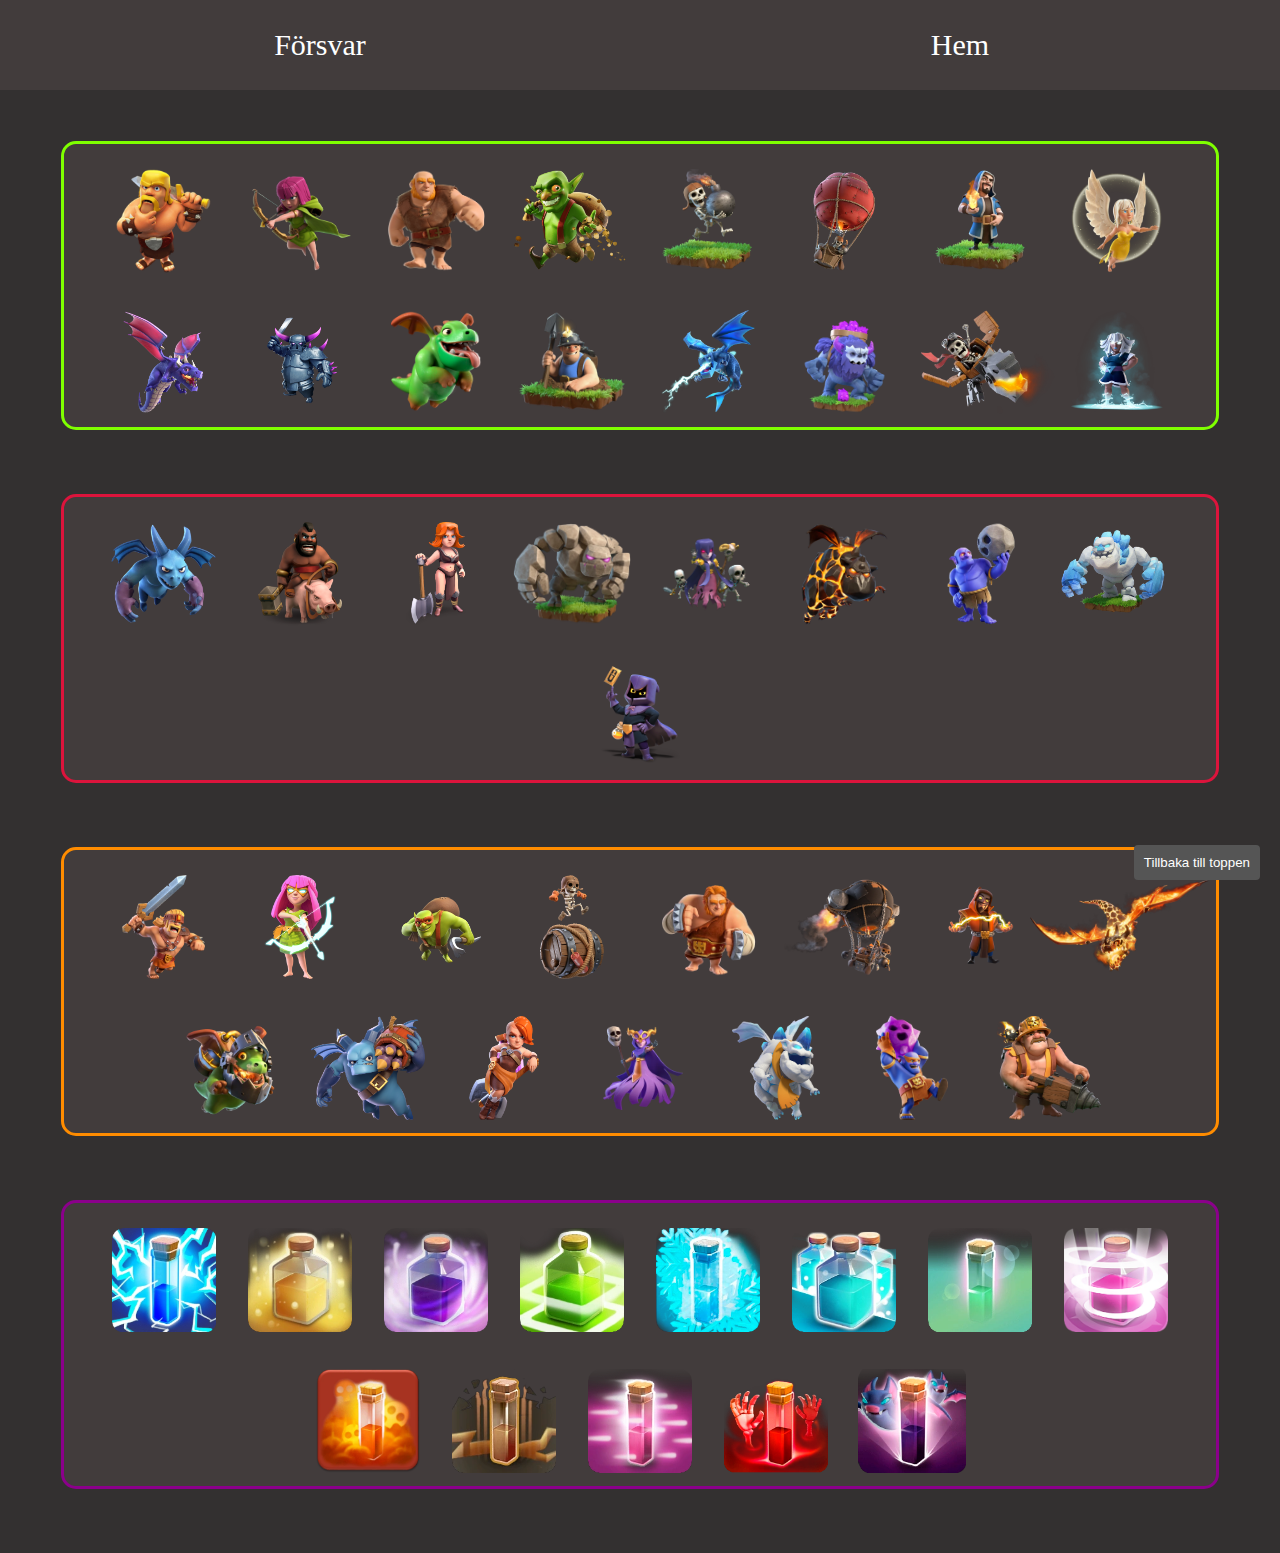
==== commit 9991bf28: "validering fix och gränssnitt" ====
--- a/army-page.html
+++ b/army-page.html
@@ -9,8 +9,8 @@
 </head>
 <body>
     <div class="top-box" id="top-box-light">
-        <a href="defence-page.html" class="button">Försvar</a>
-        <a href="index.html" class="button">Hem</a>
+        <a href="defence-page.html" class="button pe-button">Försvar</a>
+        <a href="index.html" class="button pe-button">Hem</a>
     </div>
     <div class="page-container3">
         <div class="rect" id="elixir-troops">
--- a/styles.css
+++ b/styles.css
@@ -229,6 +229,8 @@
     display: flex;
     justify-content: center;
     height: 10vh;
+    flex-direction: row;
+    justify-content: space-around;
 }
 
 .rect{
@@ -273,6 +275,9 @@
 .top-box{
     width: 100vw;
     height: 15vh;
+    display: flex;
+    flex-direction: row;
+    justify-content: space-around;
 }
 
 #elixir-troops{
@@ -363,7 +368,7 @@
     border-color: black;
     border-style: solid;
     background-color: #423c3c;
-    margin: 2%;
+    margin: 1vw;
 }
 
 
@@ -391,7 +396,7 @@
     padding-bottom: 2%;
 }
 
-#pe-button{
+.pe-button{
     font-size: 30px;
 }
 
@@ -407,7 +412,7 @@
 
 #defence-box{
     display: flex;
-    justify-content: center;
+    justify-content: space-around;
     margin-bottom: 2%;
     background-color: #423c3c;
     height: 10vh;
@@ -554,8 +559,10 @@
         justify-content: flex-start;
     }
     .half-box{
-        width: 100%;
+        width: 98%;
         margin-bottom: 5%;
+        margin-left: 0px;
+        margin-right: 0px;
     }
     .page-container4{
         height: 220vh;
@@ -596,9 +603,7 @@
     .page-container4{
         height: 270vh;
     }
-    #pe-button{
-        font-size: 20px;
-    }
+    
     #troop-header{
         font-size: 20px;
     }
@@ -619,6 +624,9 @@
         width: 40px;
         font-size: 10px;
     }
+    .pe-button{
+        font-size: 30px;
+    }
     .button1{
         width: 40px;
     }
@@ -659,4 +667,8 @@
     .content-container{
         margin-bottom: 35%
     }
+
+    .pe-button{
+        font-size: 20px;
+    }
 }